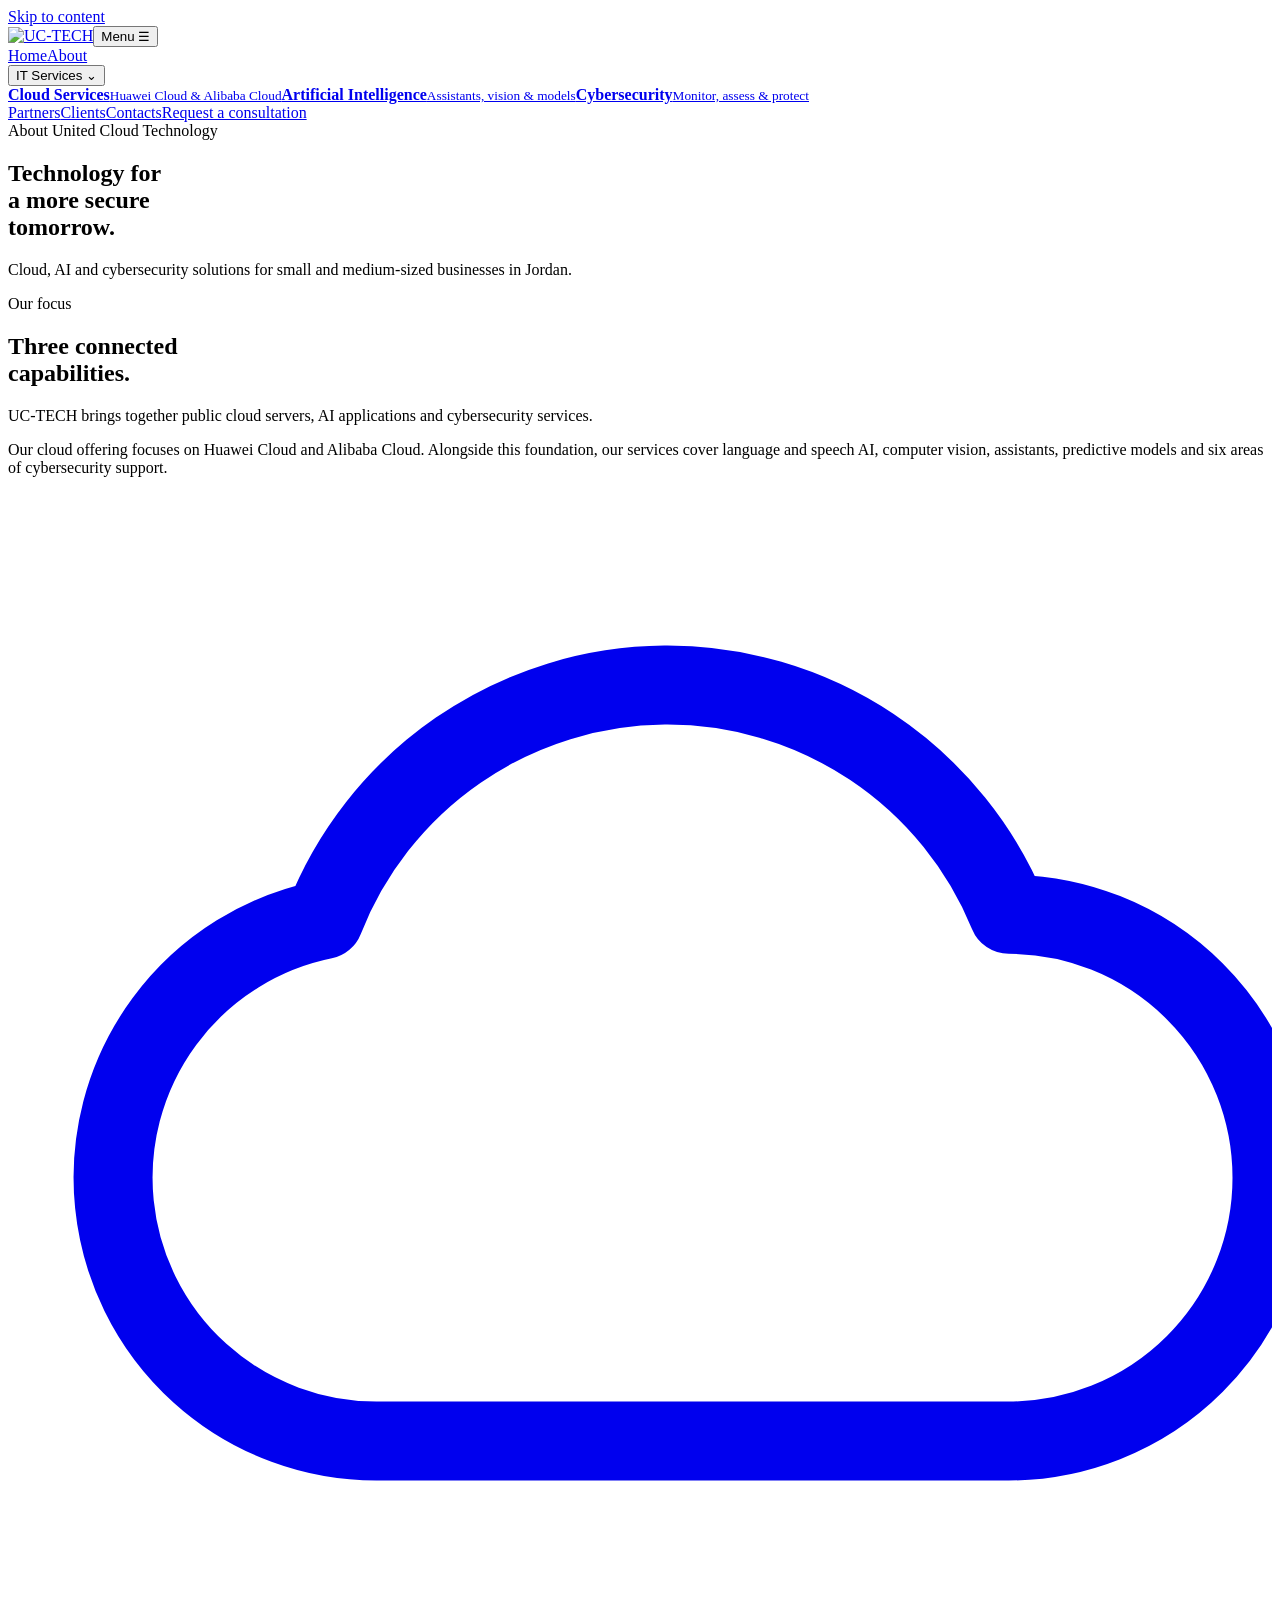
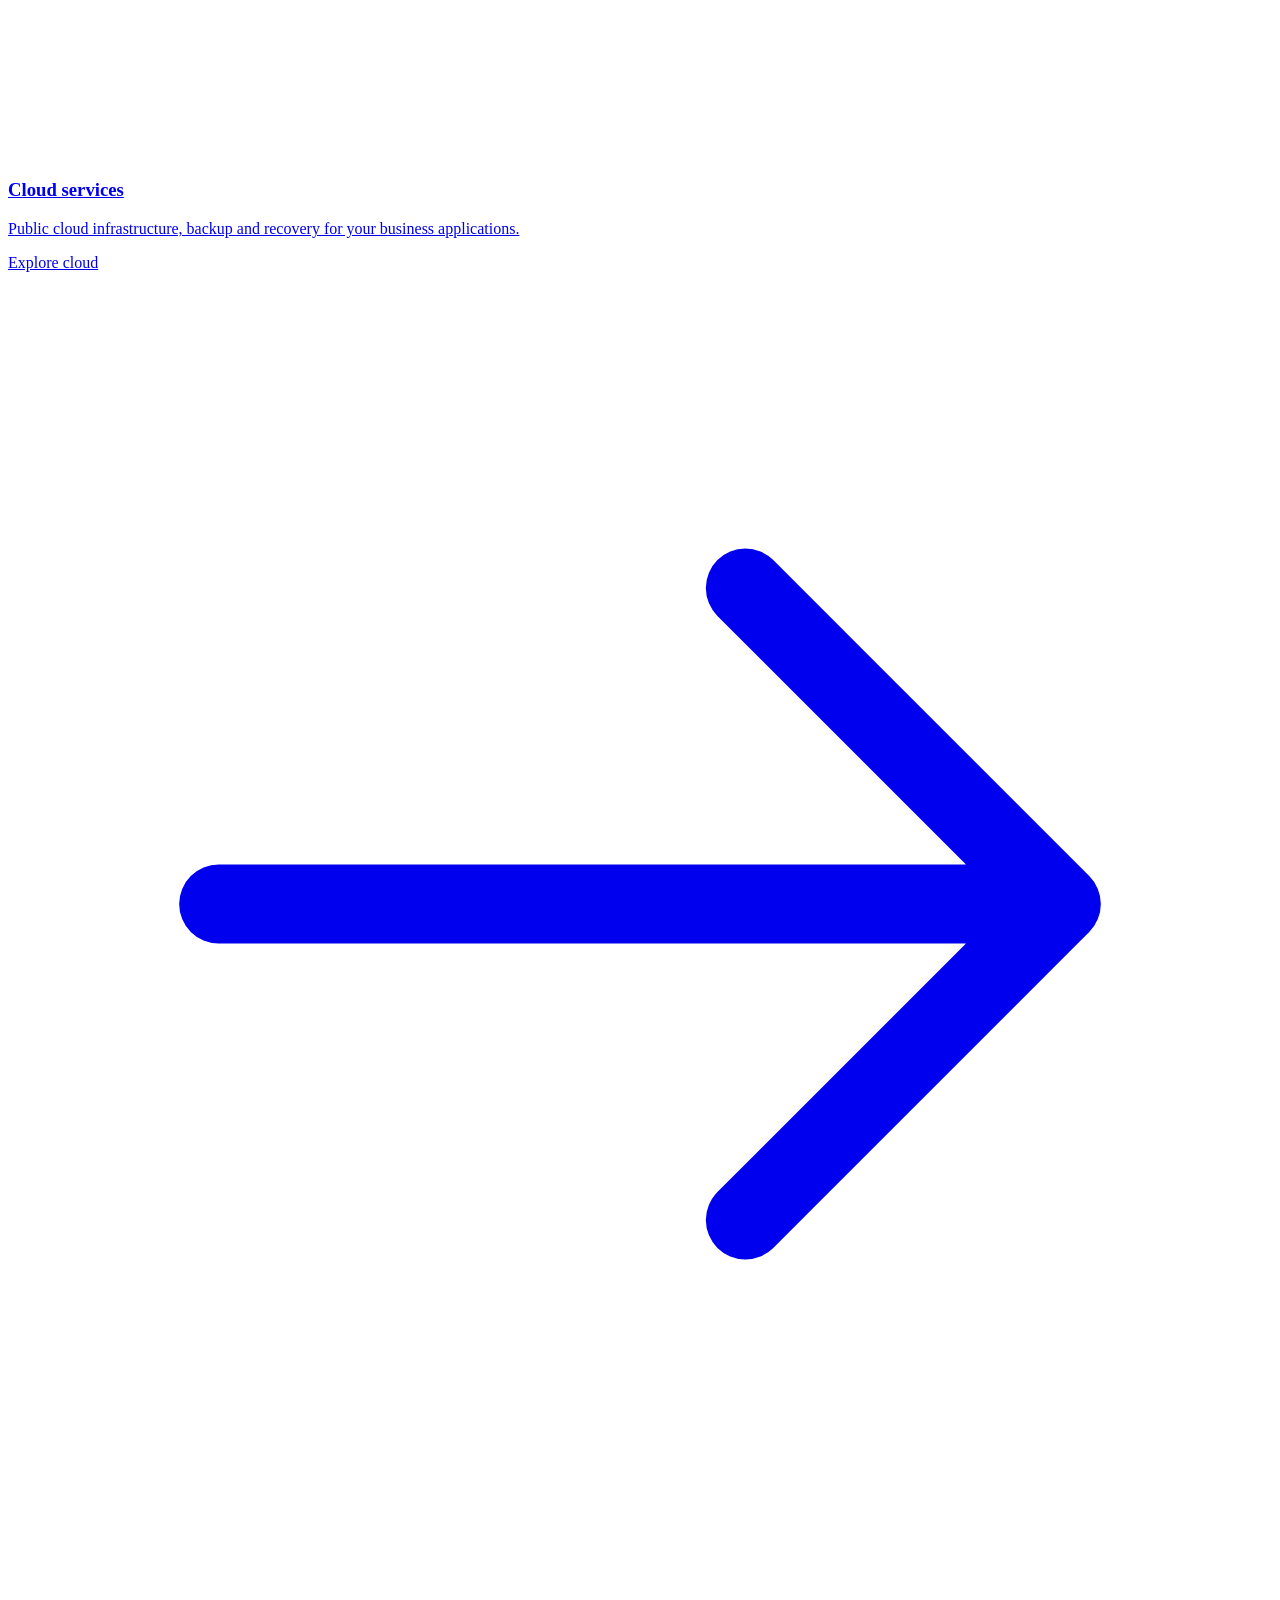
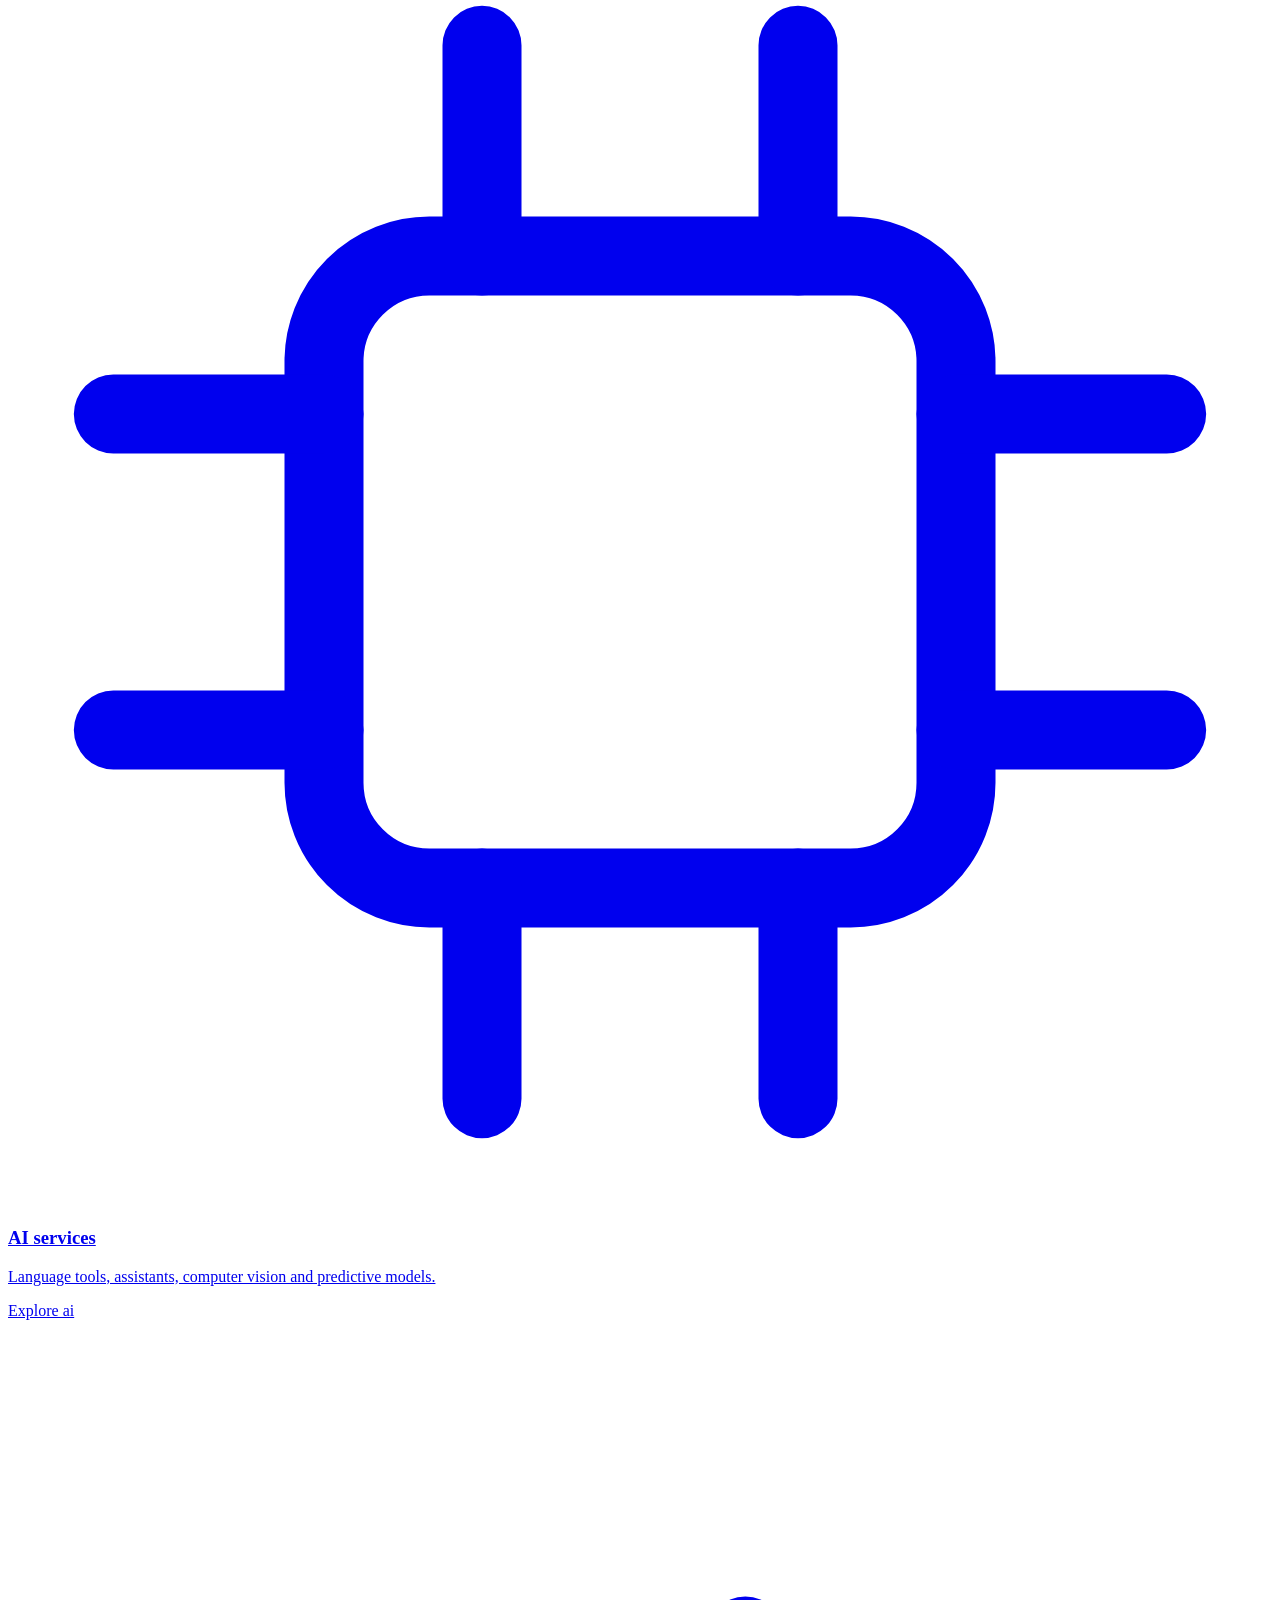
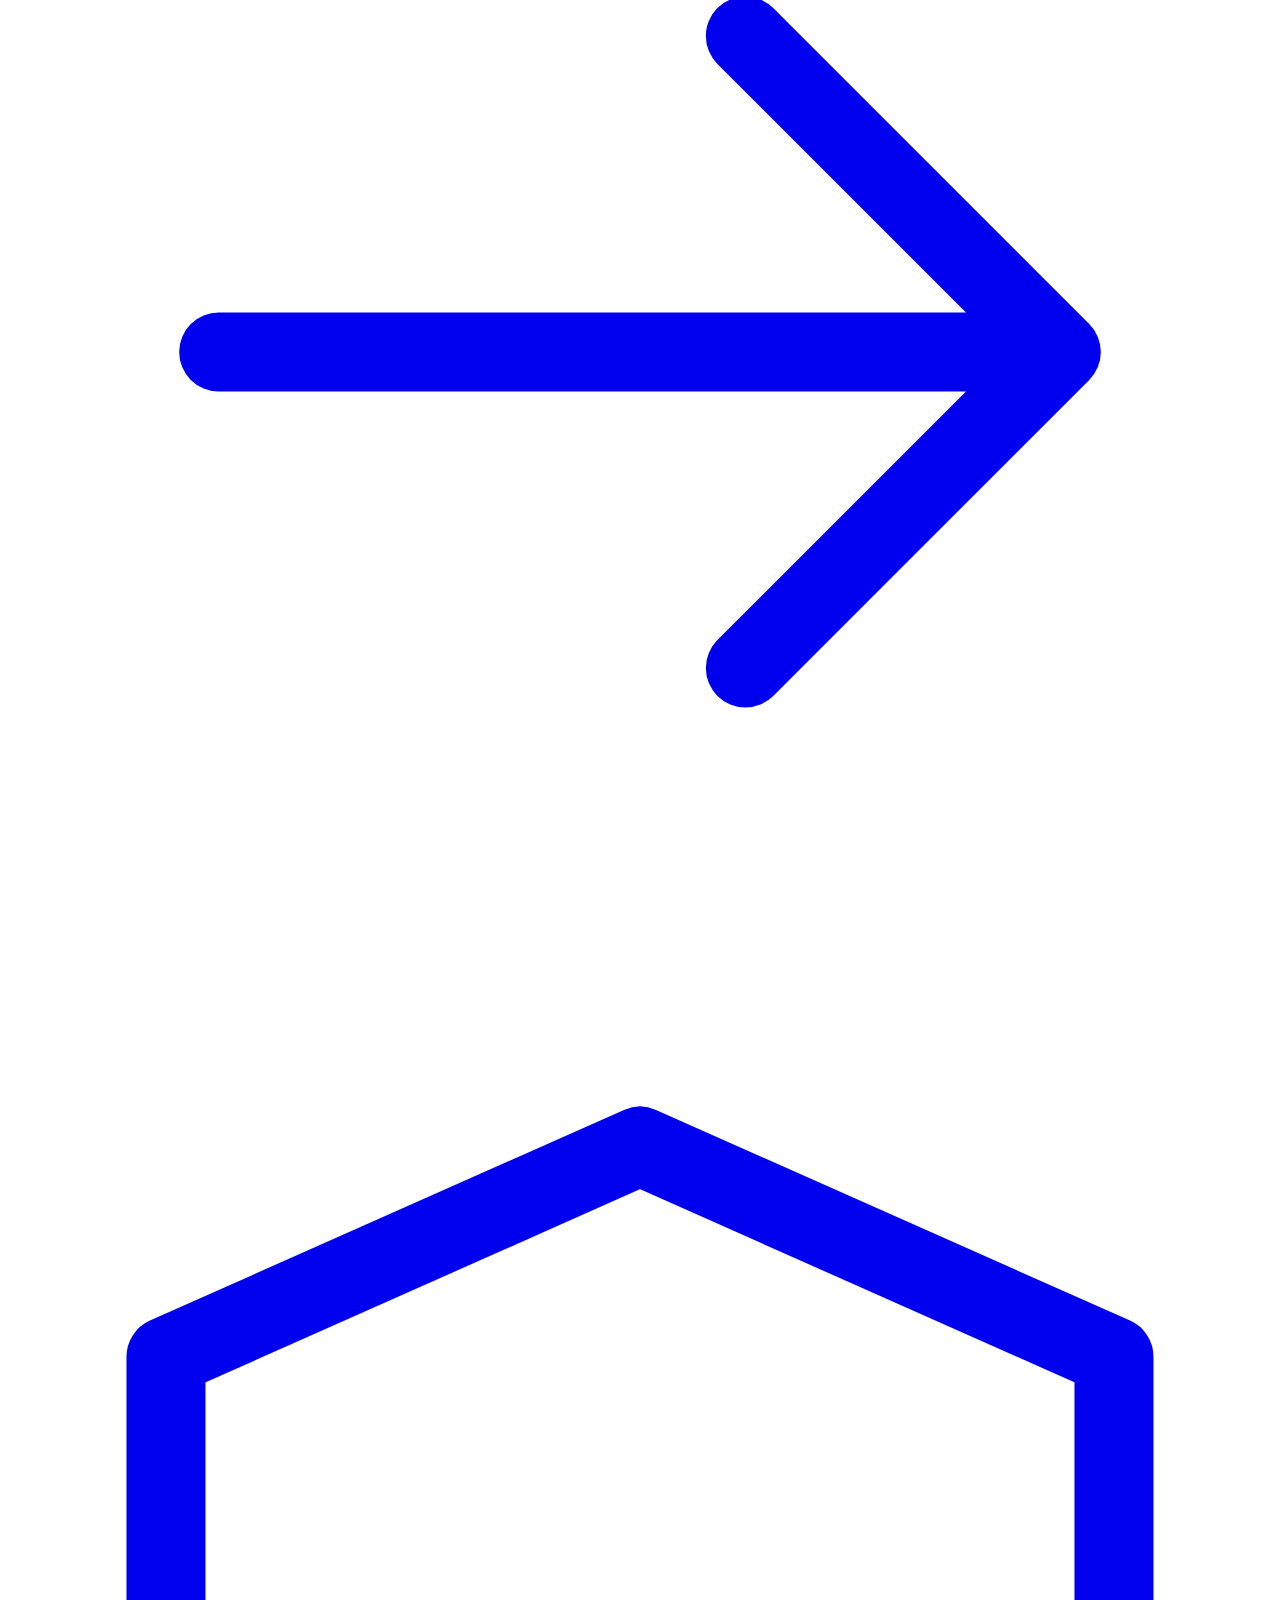
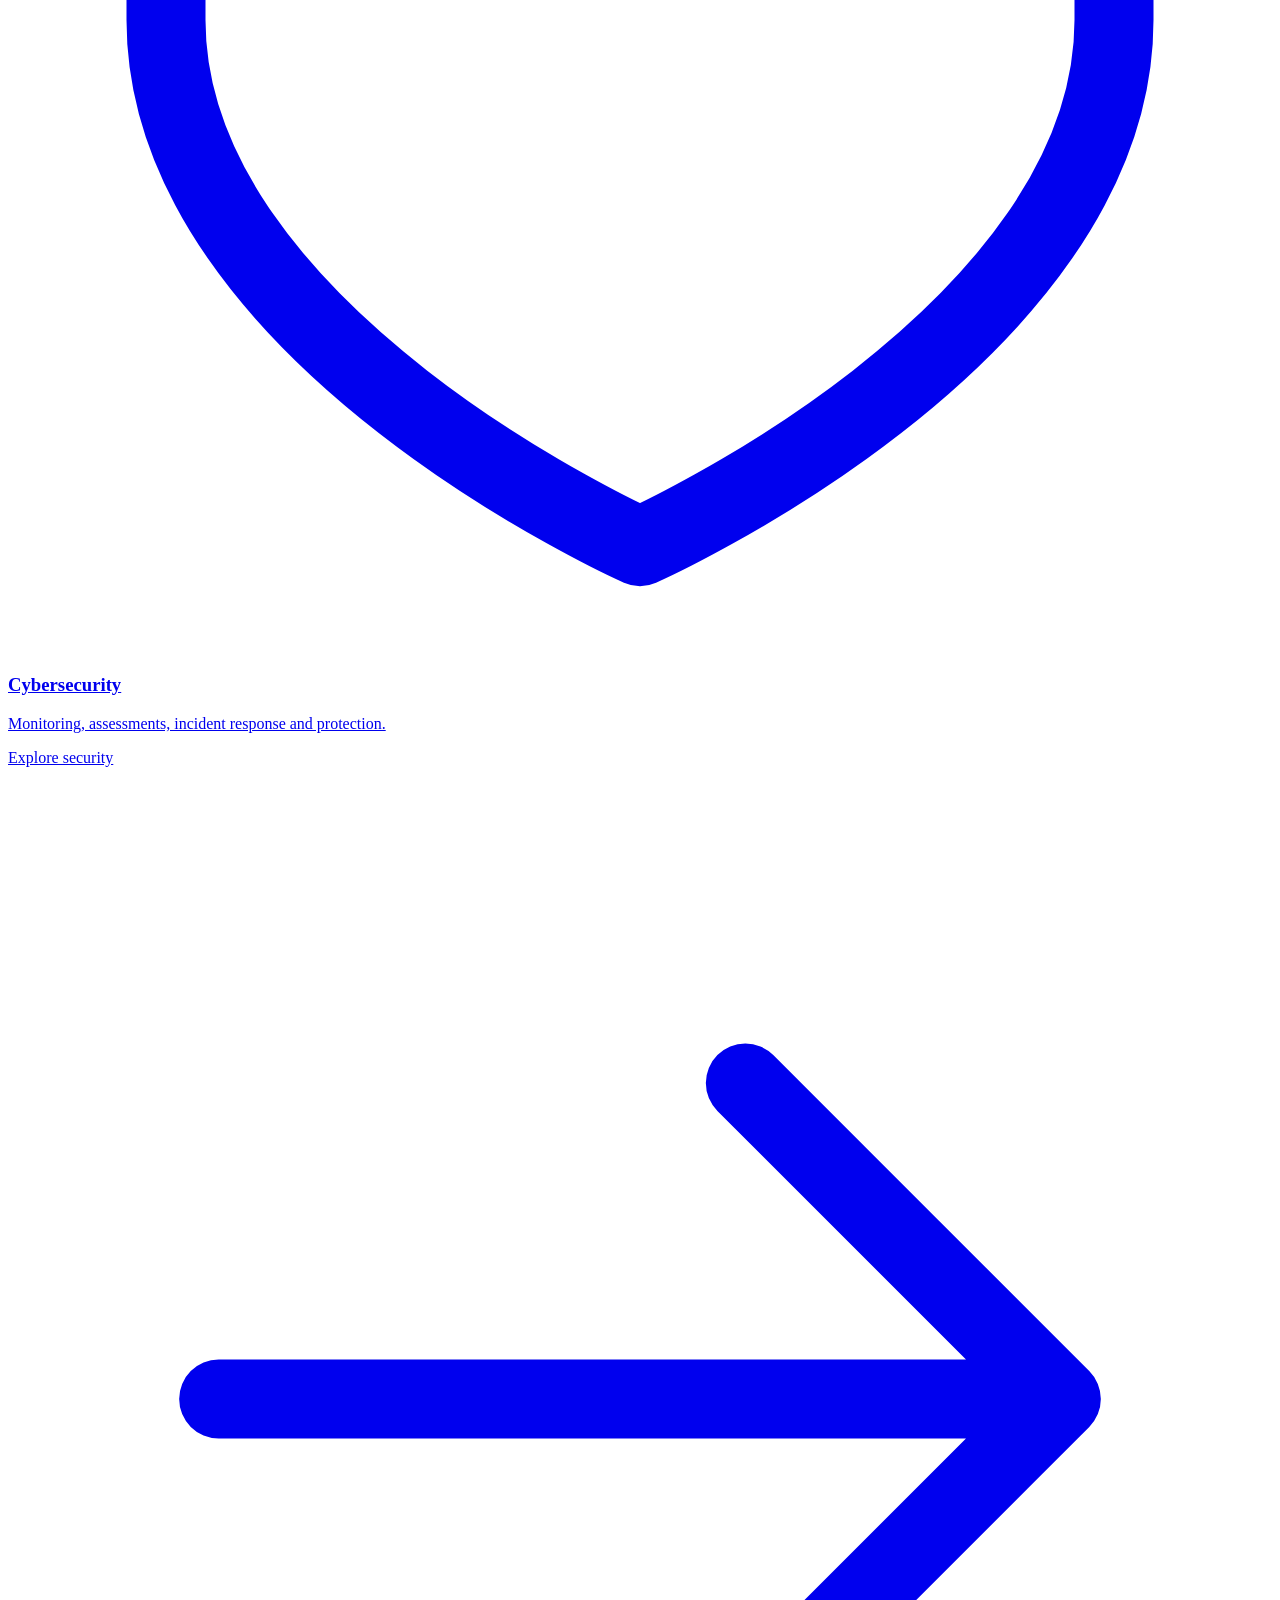
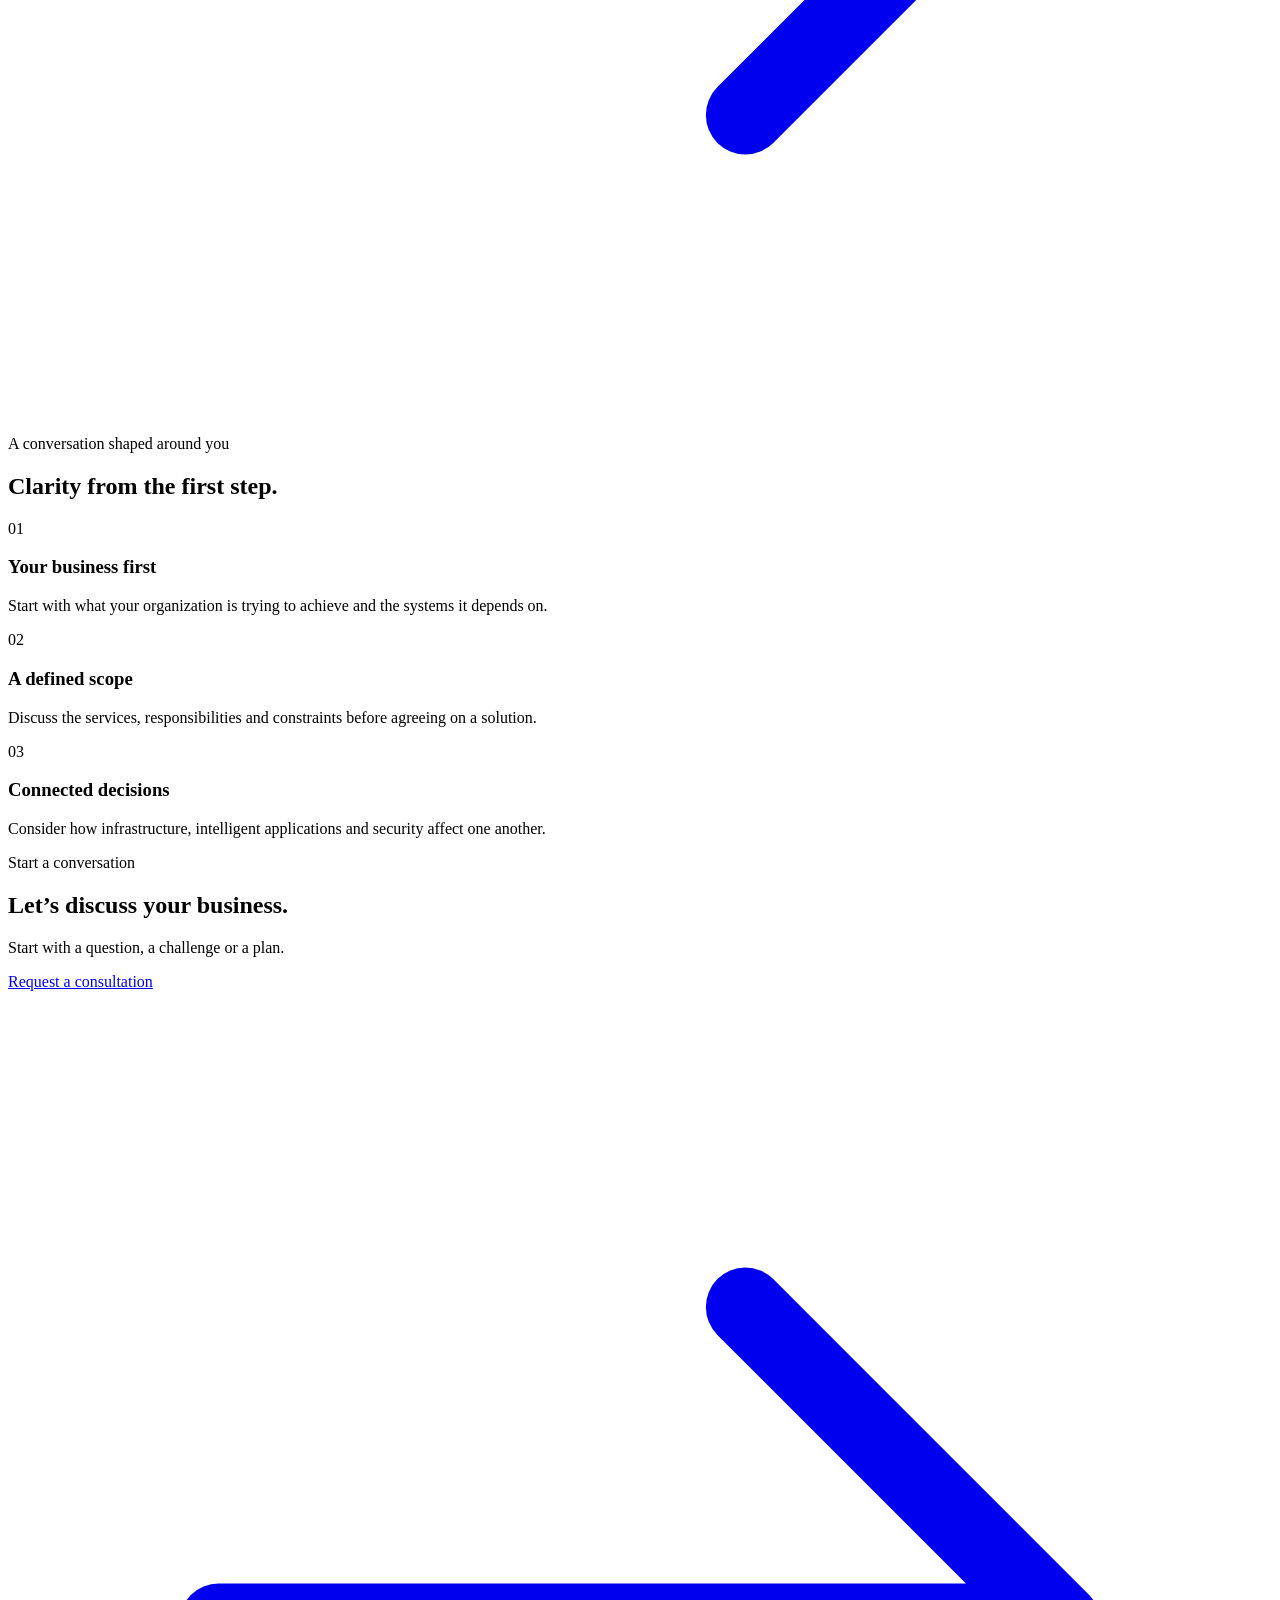
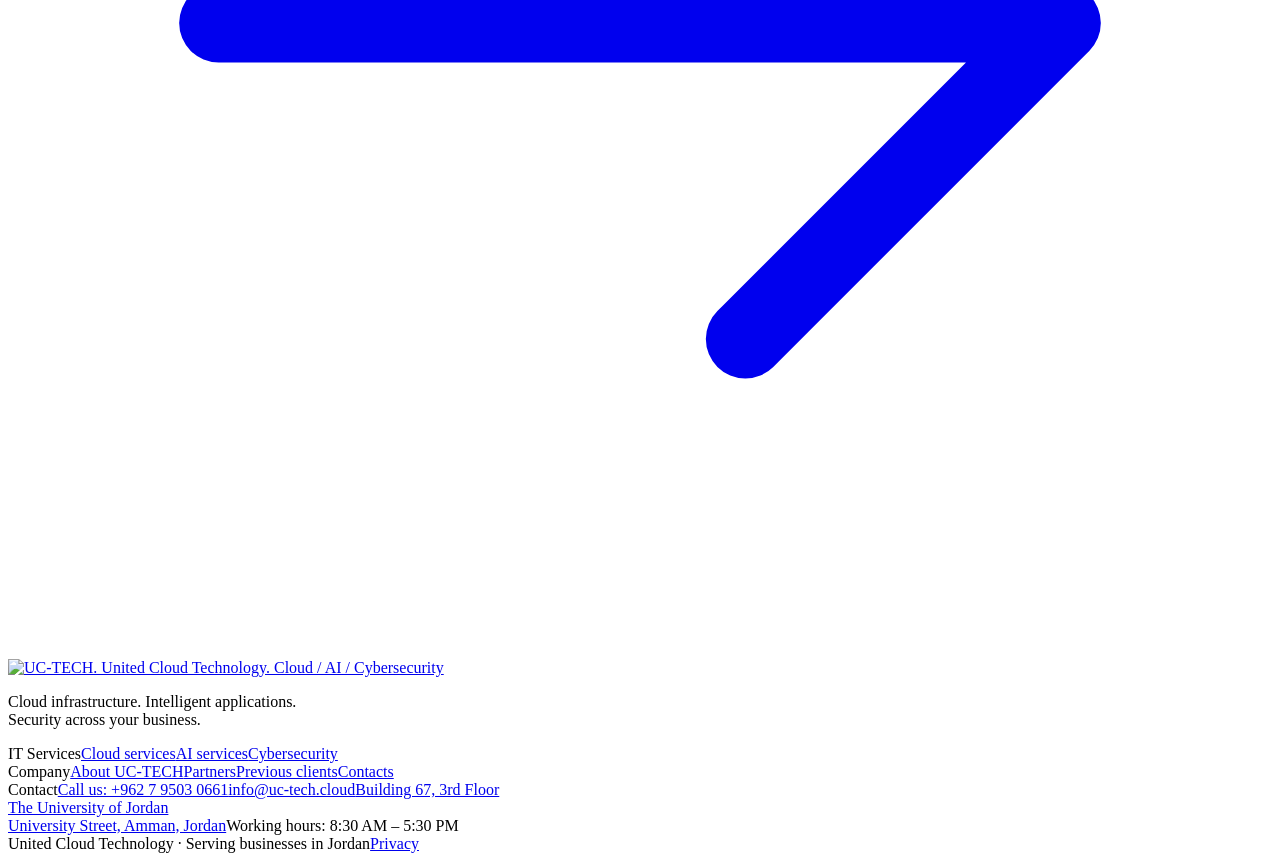
==== public/about/index.html @ 7288ee12 "Prepare UC-TECH website, enquiry dashboard and staging checks" ====
<!doctype html><html lang="en"><head><meta charset="utf-8"><meta name="viewport" content="width=device-width,initial-scale=1"><title>About United Cloud Technology | UC-TECH</title><meta name="description" content="United Cloud Technology — cloud, AI and cybersecurity solutions for businesses in Jordan."><link rel="icon" href="data:image/svg+xml,%3Csvg xmlns='http://www.w3.org/2000/svg' viewBox='0 0 32 32'%3E%3Crect width='32' height='32' rx='5' fill='%23202629'/%3E%3Cpath d='M7 8v12q0 5 5 5h5q5 0 5-5V8' fill='none' stroke='white' stroke-width='4'/%3E%3Cpath d='M23 12h6' stroke='%23FF6A00' stroke-width='3'/%3E%3C/svg%3E"><link rel="stylesheet" href="/assets/styles.css"><script src="/assets/app.js" defer></script></head><body><a class="skip" href="#main">Skip to content</a><header class="site-header"><div class="nav-wrap"><a href="/" class="brand" aria-label="UC-TECH home"><img src="/assets/logo-white.svg" alt="UC-TECH" width="210" height="27"></a><button class="menu-toggle" aria-expanded="false" aria-controls="primary-nav">Menu <span aria-hidden="true">☰</span></button><nav id="primary-nav" aria-label="Main navigation"><a  href="/">Home</a><a aria-current="page" href="/about/">About</a><div class="nav-dropdown"><button class="solutions-toggle" aria-expanded="false" aria-controls="solutions-menu">IT Services <span aria-hidden="true">⌄</span></button><div class="solutions-menu" id="solutions-menu"><a  href="/cloud/"><strong>Cloud Services</strong><small>Huawei Cloud &amp; Alibaba Cloud</small></a><a  href="/ai/"><strong>Artificial Intelligence</strong><small>Assistants, vision &amp; models</small></a><a  href="/cybersecurity/"><strong>Cybersecurity</strong><small>Monitor, assess &amp; protect</small></a></div></div><a href="/#partners">Partners</a><a  href="/clients/">Clients</a><a  href="/contact/">Contacts</a><a class="nav-consultation" href="/contact/">Request a consultation</a></nav></div></header><main id="main"><section class="hero about-hero light-field"><span class="eyebrow">About United Cloud Technology</span><h1>Technology for<br>a more secure<br>tomorrow<span>.</span></h1><p>Cloud, AI and cybersecurity solutions for small and medium-sized businesses in Jordan.</p></section><section class="section"><div class="split"><div><span class="eyebrow">Our focus</span><h2>Three connected<br>capabilities.</h2></div><div><p class="large-copy">UC-TECH brings together public cloud servers, AI applications and cybersecurity services.</p><p>Our cloud offering focuses on Huawei Cloud and Alibaba Cloud. Alongside this foundation, our services cover language and speech AI, computer vision, assistants, predictive models and six areas of cybersecurity support.</p></div></div><div class="service-grid"><a class="service-card" href="/cloud/"><div class="card-top"><svg class="icon" viewBox="0 0 24 24" fill="none" stroke="currentColor" stroke-width="1.5" stroke-linecap="round" stroke-linejoin="round" aria-hidden="true"><path d="M7 18a5 5 0 0 1-1-9.9A7 7 0 0 1 19 8a5 5 0 0 1 0 10Z"/></svg></div><h3>Cloud services</h3><p>Public cloud infrastructure, backup and recovery for your business applications.</p><span class="card-link">Explore cloud <svg class="icon" viewBox="0 0 24 24" fill="none" stroke="currentColor" stroke-width="1.5" stroke-linecap="round" stroke-linejoin="round" aria-hidden="true"><path d="M4 12h16m-6-6 6 6-6 6"/></svg></span></a><a class="service-card" href="/ai/"><div class="card-top"><svg class="icon" viewBox="0 0 24 24" fill="none" stroke="currentColor" stroke-width="1.5" stroke-linecap="round" stroke-linejoin="round" aria-hidden="true"><rect x="6" y="6" width="12" height="12" rx="2"/><path d="M9 2v4m6-4v4M9 18v4m6-4v4M2 9h4m-4 6h4m12-6h4m-4 6h4"/></svg></div><h3>AI services</h3><p>Language tools, assistants, computer vision and predictive models.</p><span class="card-link">Explore ai <svg class="icon" viewBox="0 0 24 24" fill="none" stroke="currentColor" stroke-width="1.5" stroke-linecap="round" stroke-linejoin="round" aria-hidden="true"><path d="M4 12h16m-6-6 6 6-6 6"/></svg></span></a><a class="service-card" href="/cybersecurity/"><div class="card-top"><svg class="icon" viewBox="0 0 24 24" fill="none" stroke="currentColor" stroke-width="1.5" stroke-linecap="round" stroke-linejoin="round" aria-hidden="true"><path d="M12 3 21 7v5c0 6-9 10-9 10S3 18 3 12V7Z"/></svg></div><h3>Cybersecurity</h3><p>Monitoring, assessments, incident response and protection.</p><span class="card-link">Explore security <svg class="icon" viewBox="0 0 24 24" fill="none" stroke="currentColor" stroke-width="1.5" stroke-linecap="round" stroke-linejoin="round" aria-hidden="true"><path d="M4 12h16m-6-6 6 6-6 6"/></svg></span></a></div></section><section class="section muted"><span class="eyebrow">A conversation shaped around you</span><h2>Clarity from the first step.</h2><div class="feature-grid"><article class="feature"><span class="eyebrow">01</span><h3>Your business first</h3><p>Start with what your organization is trying to achieve and the systems it depends on.</p></article><article class="feature"><span class="eyebrow">02</span><h3>A defined scope</h3><p>Discuss the services, responsibilities and constraints before agreeing on a solution.</p></article><article class="feature"><span class="eyebrow">03</span><h3>Connected decisions</h3><p>Consider how infrastructure, intelligent applications and security affect one another.</p></article></div></section><section class="cta-panel"><div><span class="eyebrow">Start a conversation</span><h2>Let’s discuss your business.</h2><p>Start with a question, a challenge or a plan.</p></div><a class="button" href="/contact/">Request a consultation<svg class="icon" viewBox="0 0 24 24" fill="none" stroke="currentColor" stroke-width="1.5" stroke-linecap="round" stroke-linejoin="round" aria-hidden="true"><path d="M4 12h16m-6-6 6 6-6 6"/></svg></a></section></main><footer><div class="footer-top"><div><a class="footer-brand" href="/"><img src="/assets/lockup-white.svg" alt="UC-TECH. United Cloud Technology. Cloud / AI / Cybersecurity" width="285" height="66"></a><p>Cloud infrastructure. Intelligent applications.<br>Security across your business.</p></div><div><span class="eyebrow">IT Services</span><a href="/cloud/">Cloud services</a><a href="/ai/">AI services</a><a href="/cybersecurity/">Cybersecurity</a></div><div><span class="eyebrow">Company</span><a href="/about/">About UC-TECH</a><a href="/#partners">Partners</a><a href="/clients/">Previous clients</a><a href="/contact/">Contacts</a></div><div class="footer-contact"><span class="eyebrow">Contact</span><a href="tel:+962795030661">Call us: +962 7 9503 0661</a><a href="mailto:info@uc-tech.cloud">info@uc-tech.cloud</a><a href="https://www.google.com/maps/search/?api=1&amp;query=Building+67%2C+The+University+of+Jordan%2C+University+Street%2C+Amman%2C+Jordan" target="_blank" rel="noopener">Building 67, 3rd Floor<br>The University of Jordan<br>University Street, Amman, Jordan</a><span>Working hours: 8:30 AM – 5:30 PM</span></div></div><div class="footer-bottom"><span>United Cloud Technology · Serving businesses in Jordan</span><span><a href="/privacy/">Privacy</a></span></div></footer></body></html>
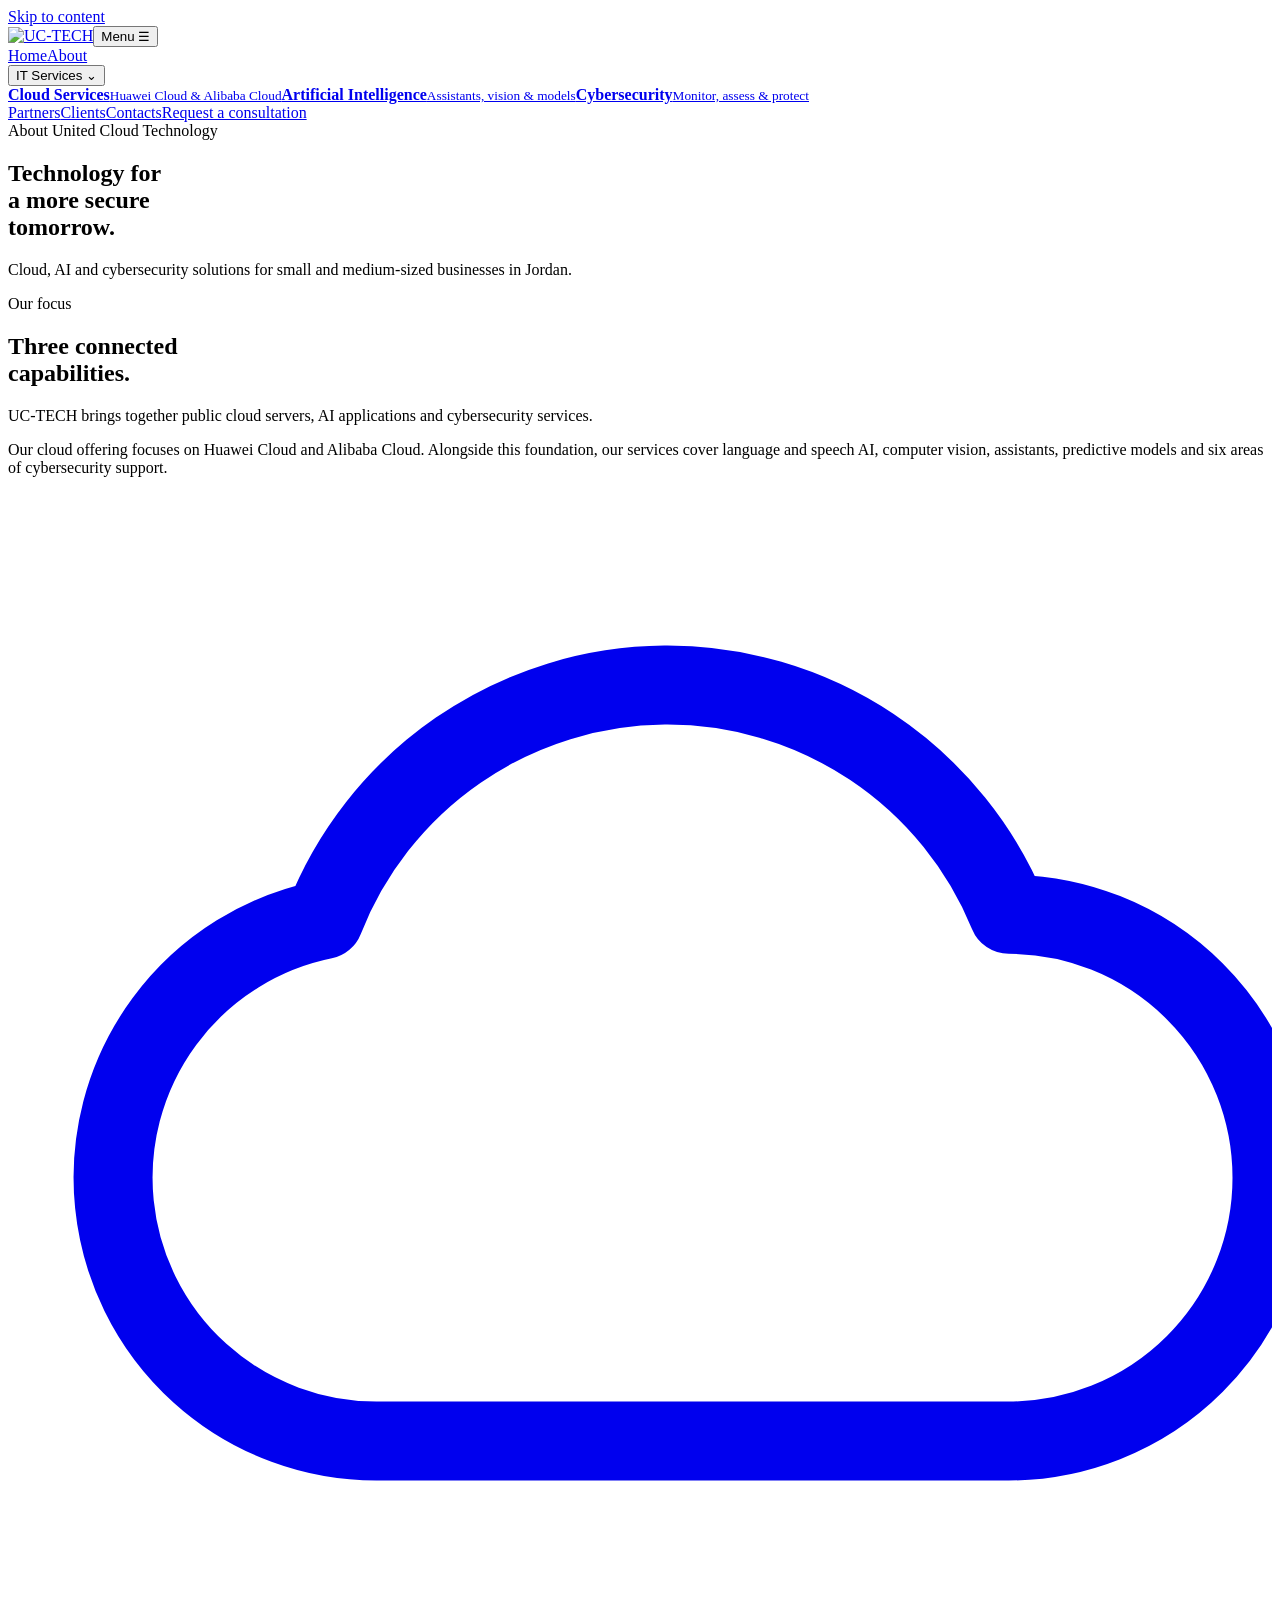
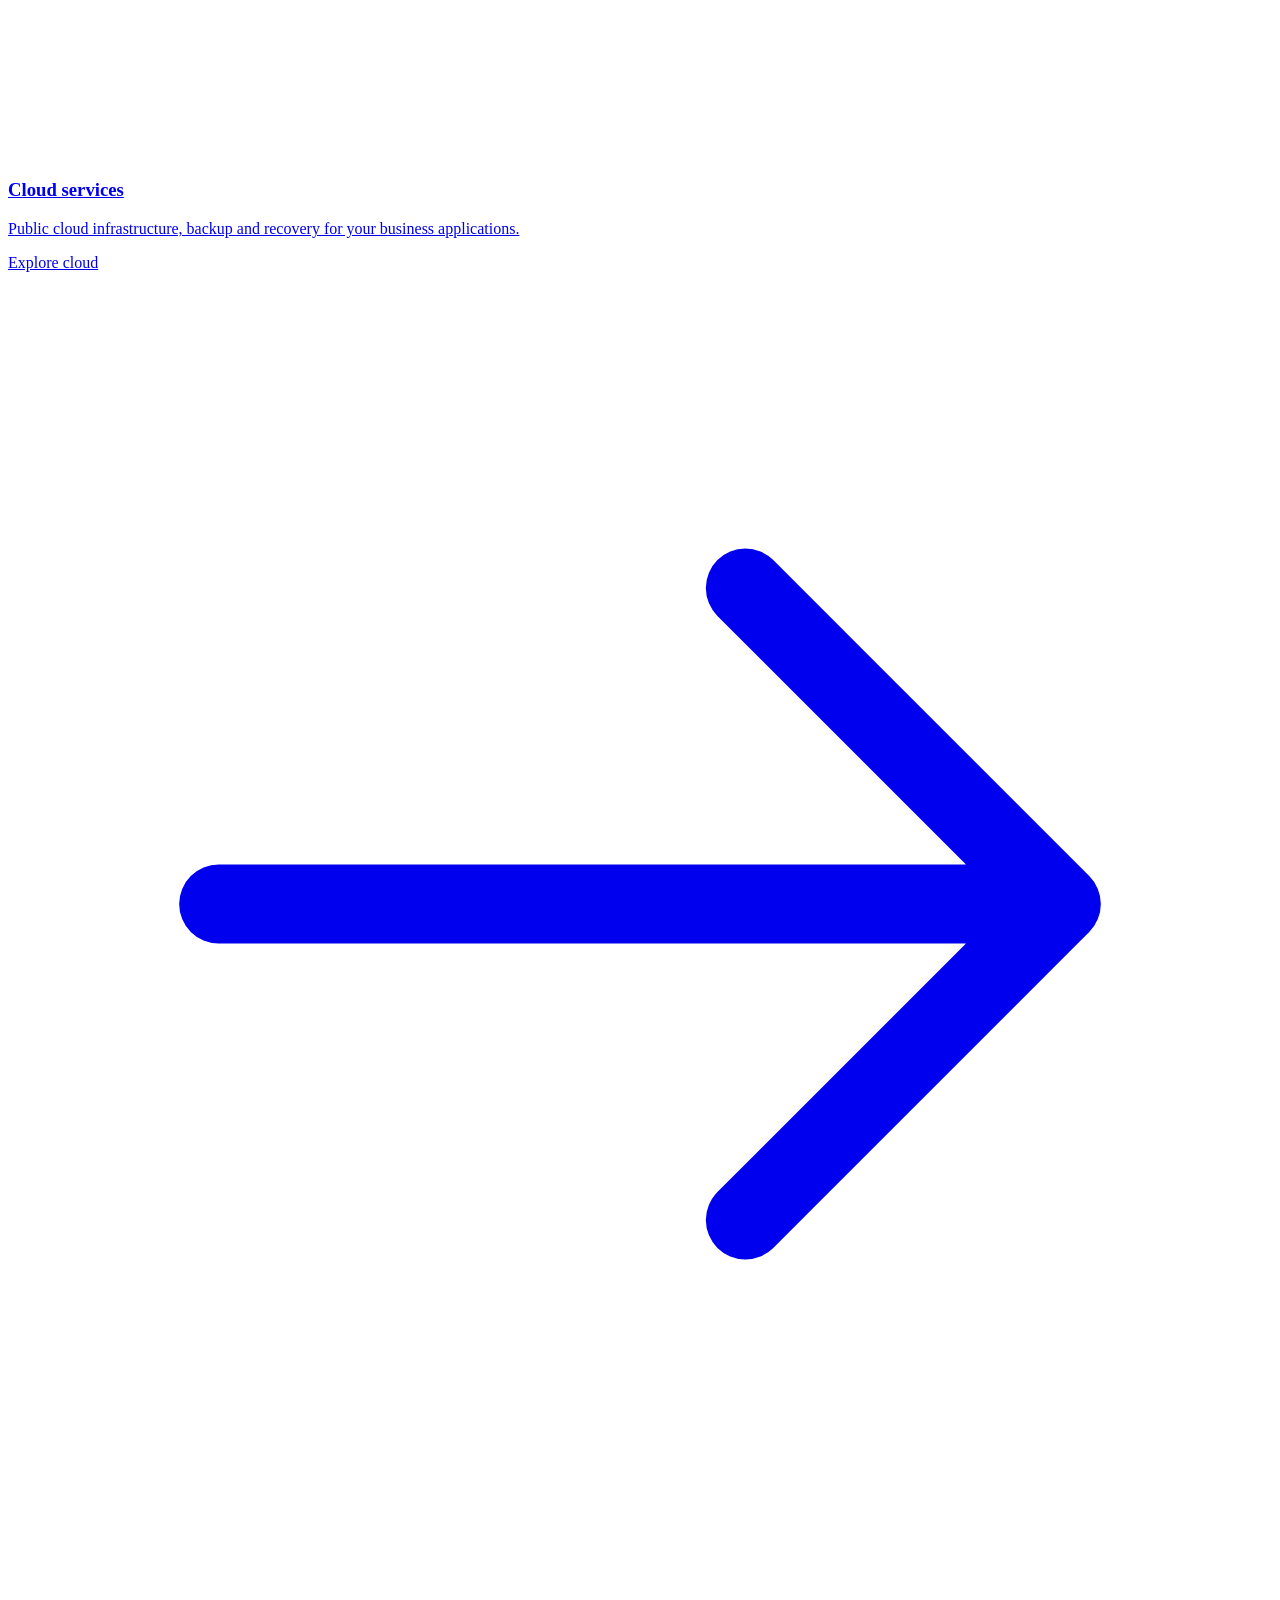
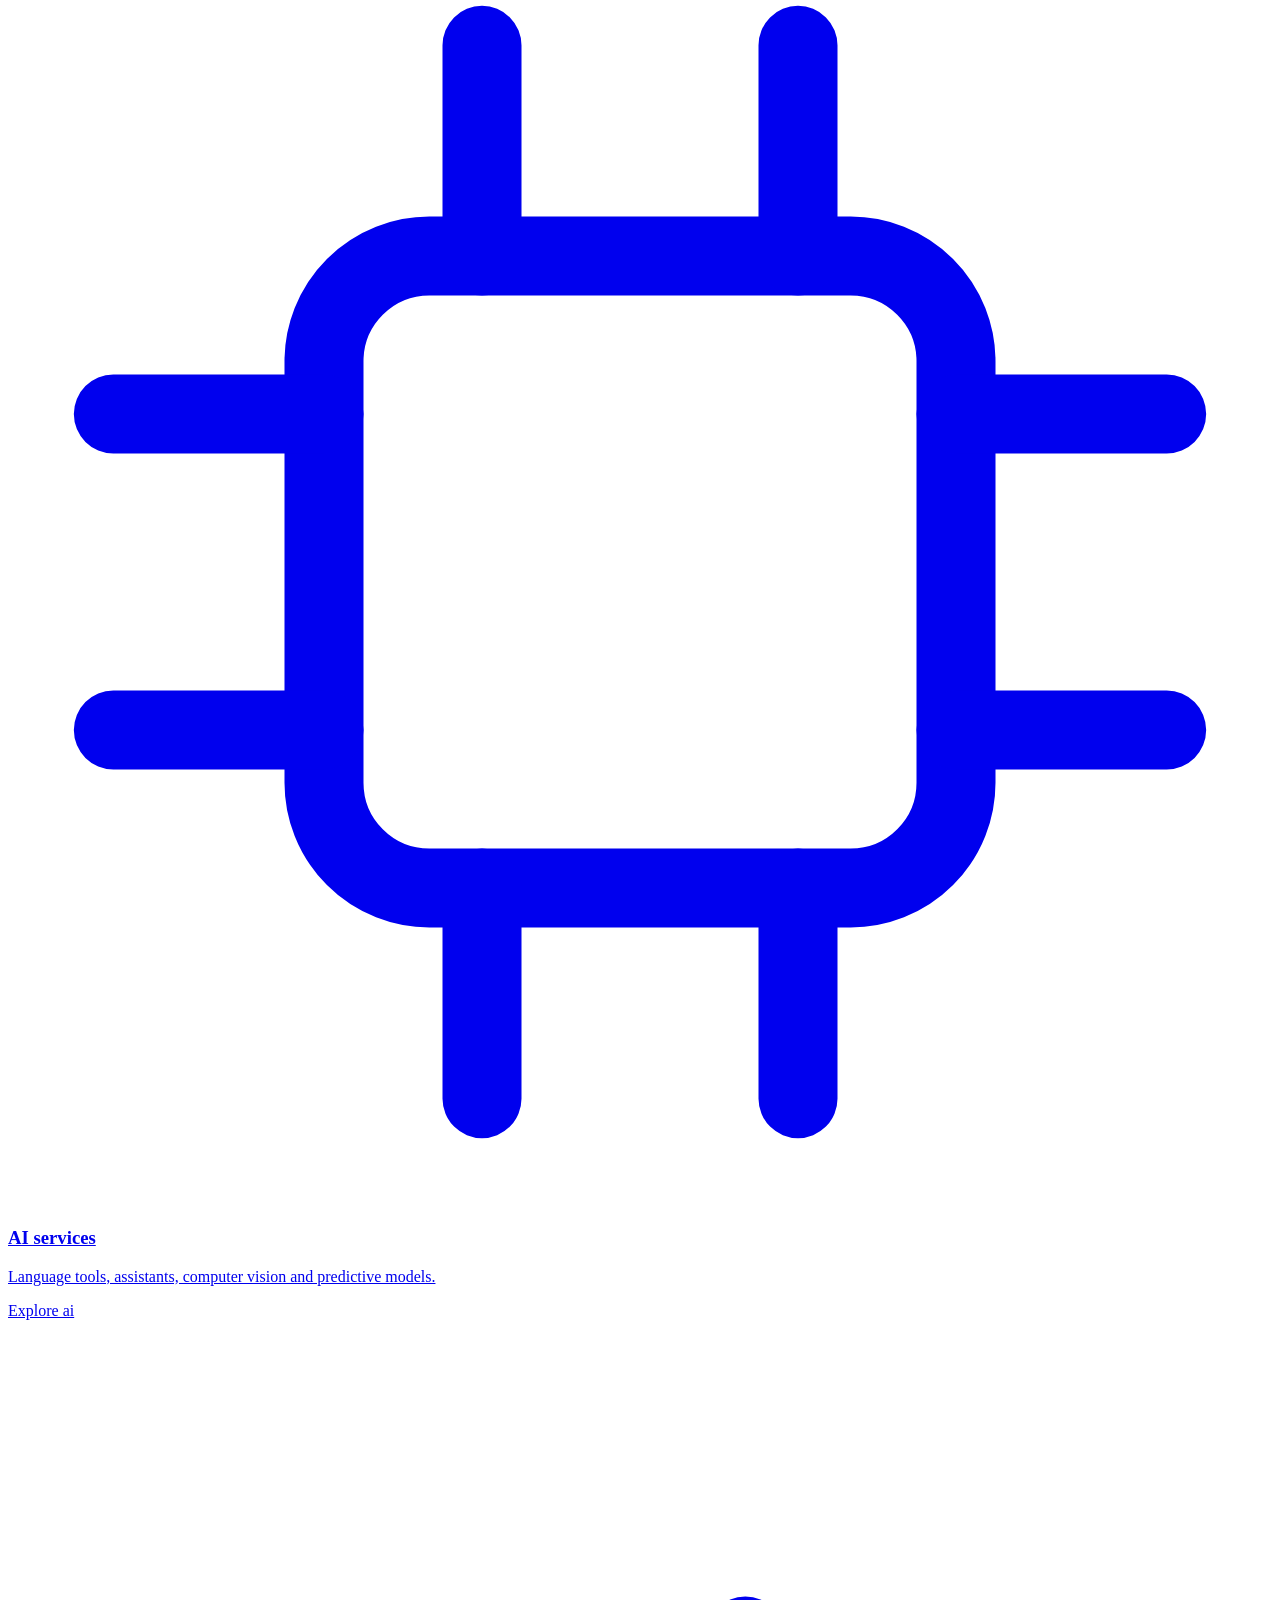
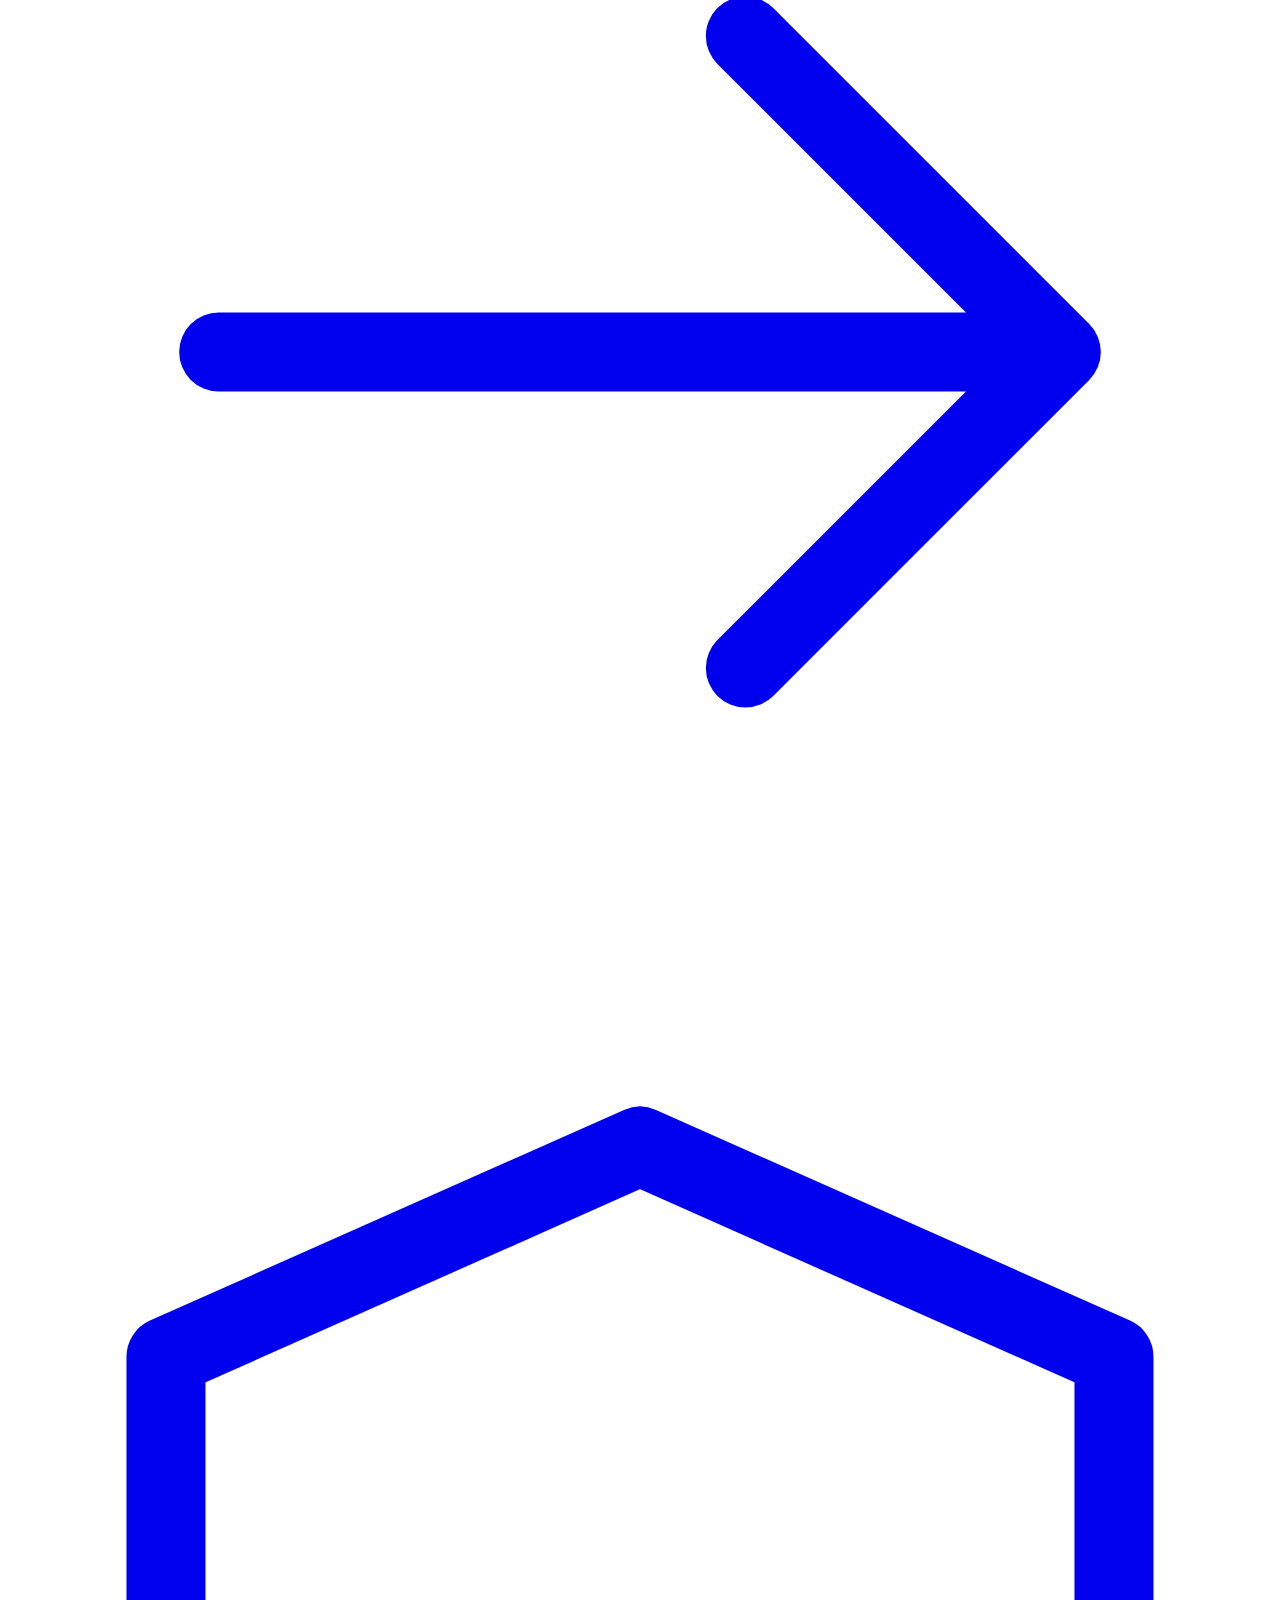
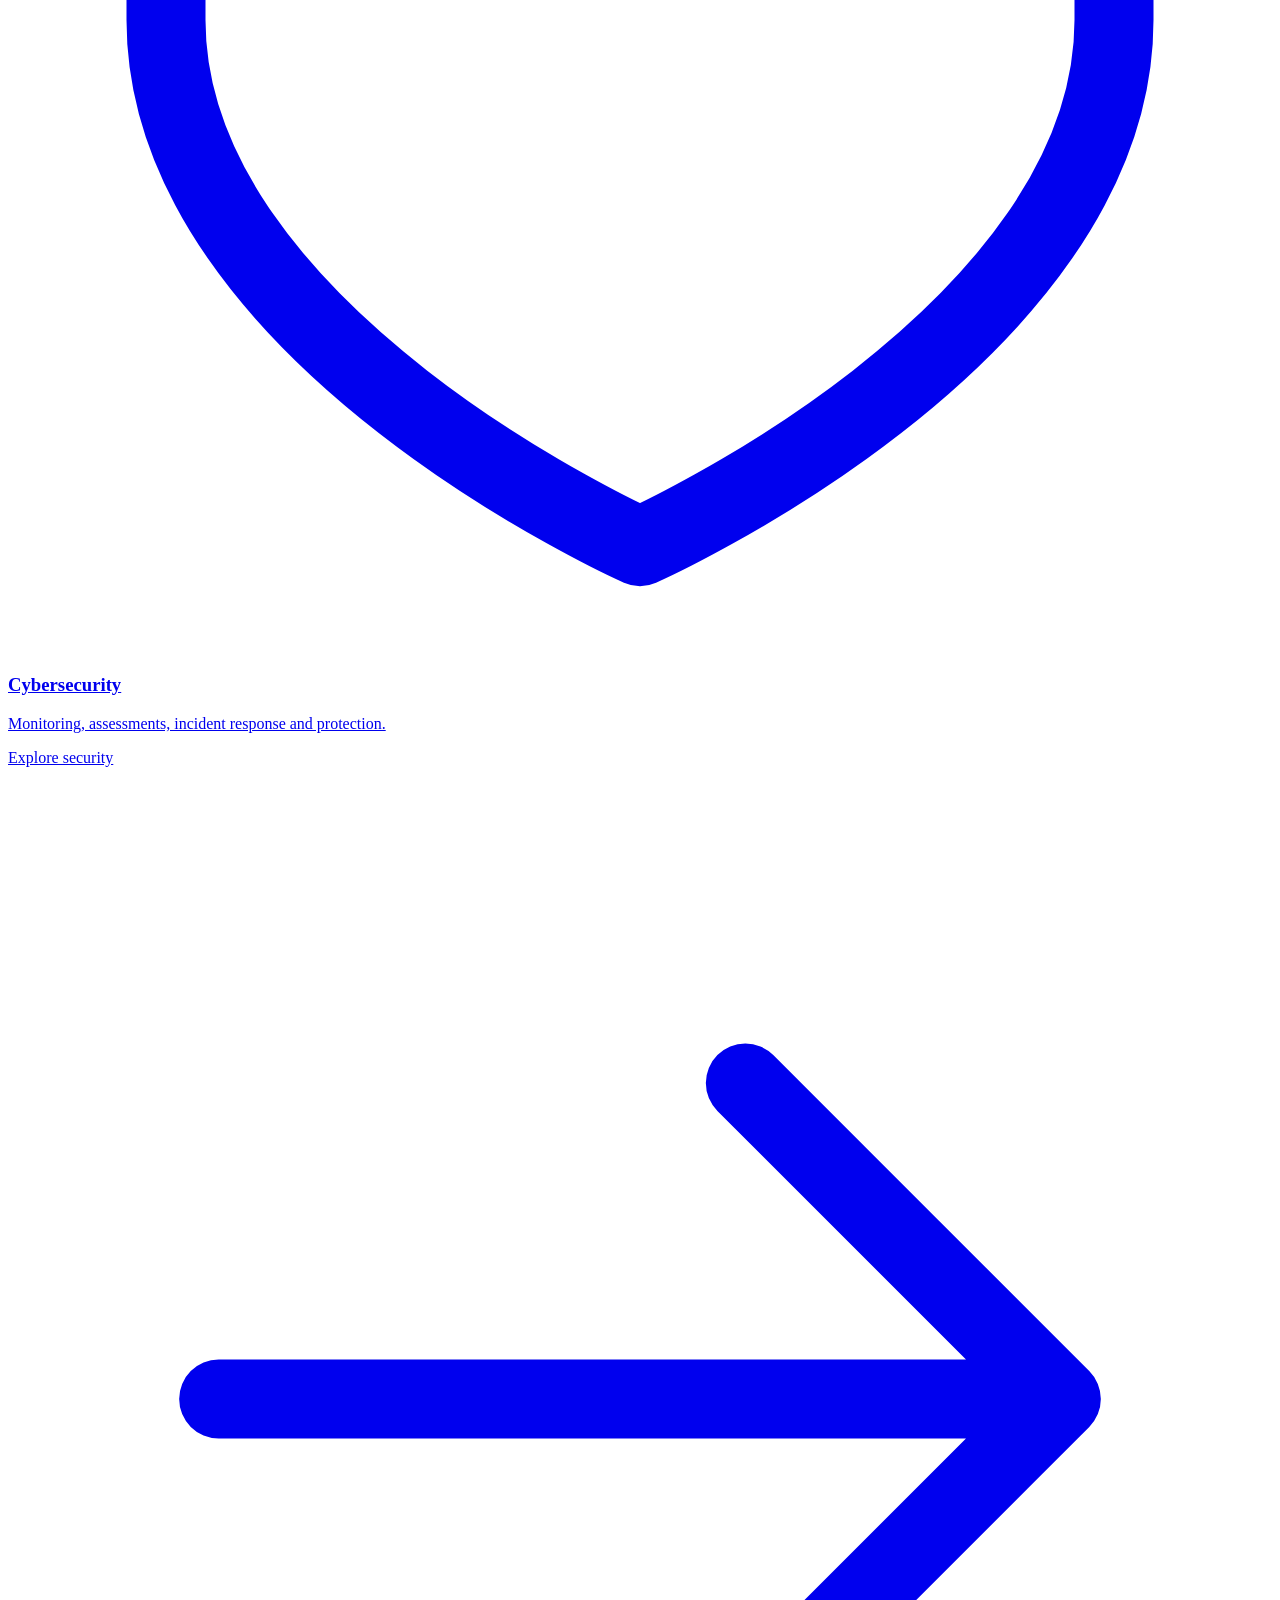
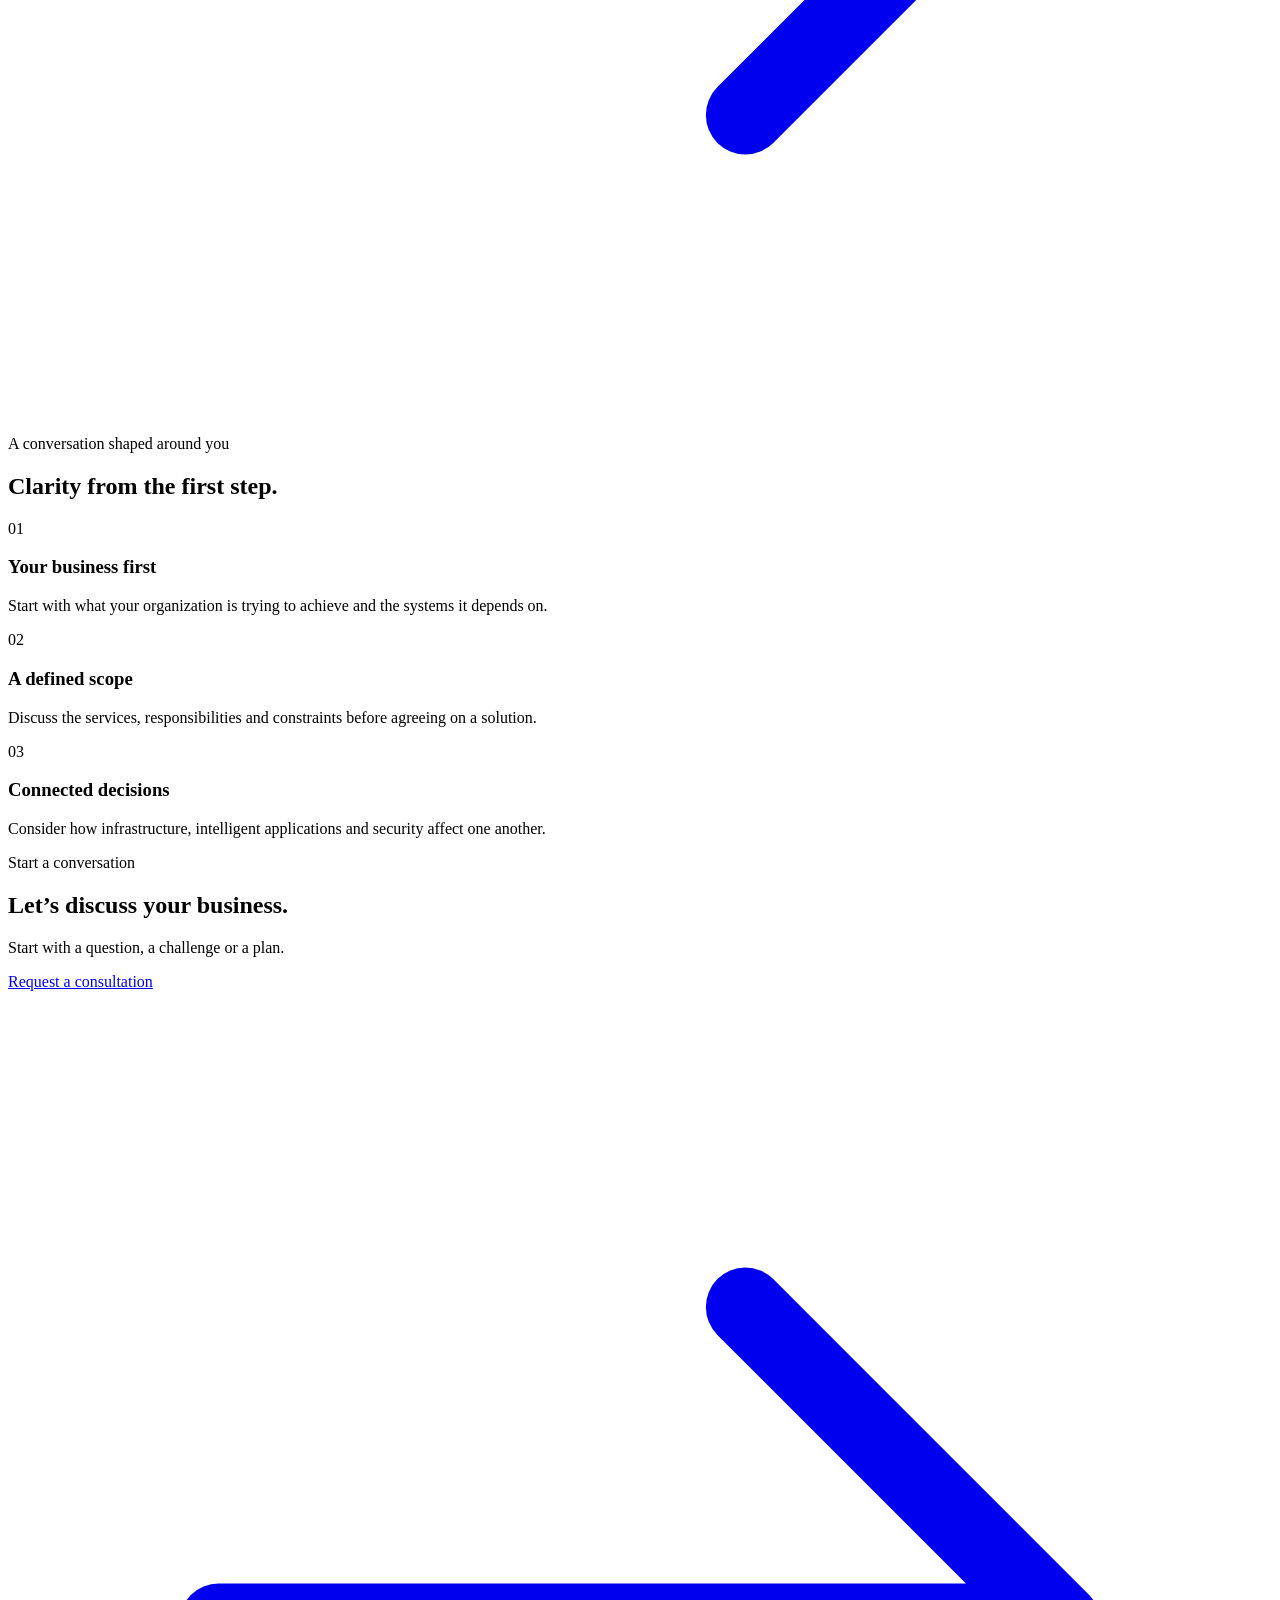
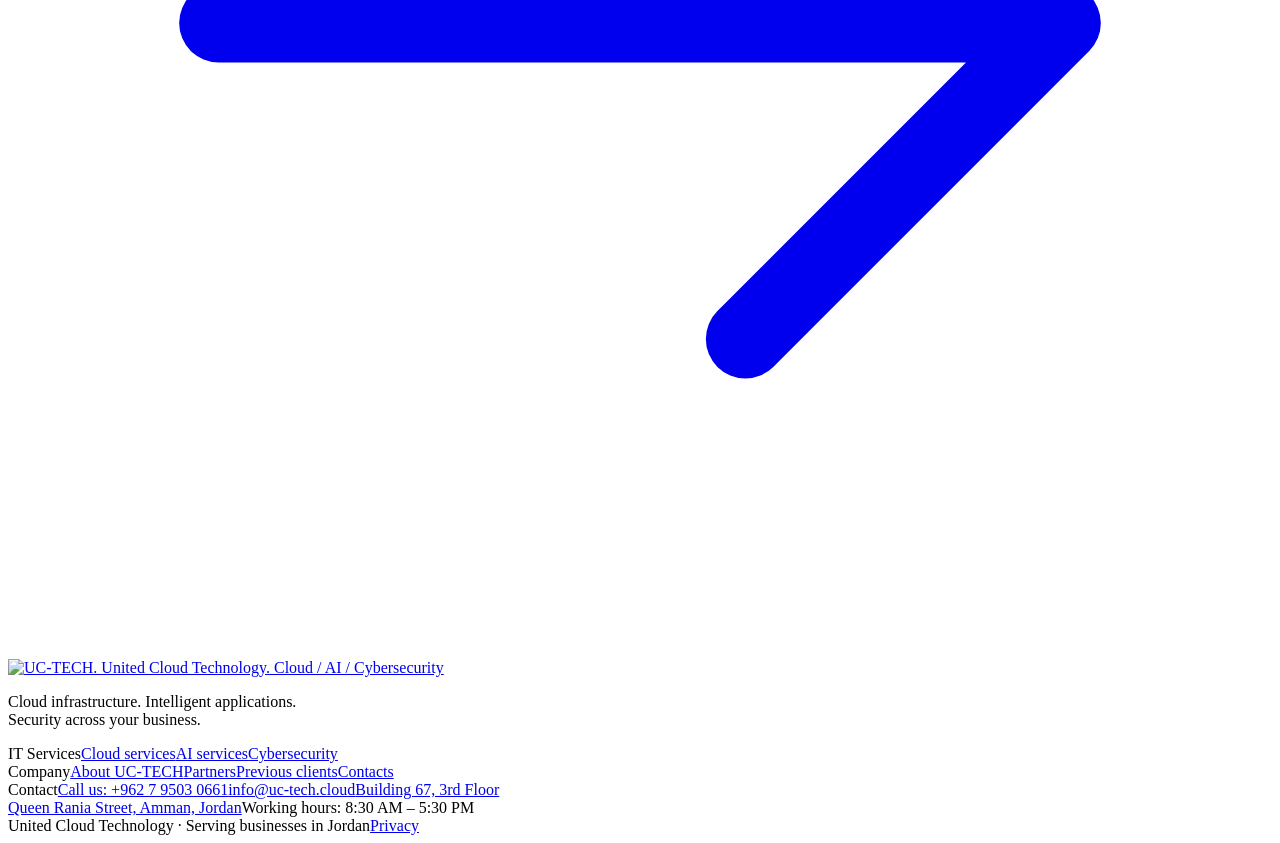
==== commit e641b586: "Correct head office address and map links across public pages" ====
--- a/public/about/index.html
+++ b/public/about/index.html
@@ -1 +1 @@
-<!doctype html><html lang="en"><head><meta charset="utf-8"><meta name="viewport" content="width=device-width,initial-scale=1"><title>About United Cloud Technology | UC-TECH</title><meta name="description" content="United Cloud Technology — cloud, AI and cybersecurity solutions for businesses in Jordan."><link rel="icon" href="data:image/svg+xml,%3Csvg xmlns='http://www.w3.org/2000/svg' viewBox='0 0 32 32'%3E%3Crect width='32' height='32' rx='5' fill='%23202629'/%3E%3Cpath d='M7 8v12q0 5 5 5h5q5 0 5-5V8' fill='none' stroke='white' stroke-width='4'/%3E%3Cpath d='M23 12h6' stroke='%23FF6A00' stroke-width='3'/%3E%3C/svg%3E"><link rel="stylesheet" href="/assets/styles.css"><script src="/assets/app.js" defer></script></head><body><a class="skip" href="#main">Skip to content</a><header class="site-header"><div class="nav-wrap"><a href="/" class="brand" aria-label="UC-TECH home"><img src="/assets/logo-white.svg" alt="UC-TECH" width="210" height="27"></a><button class="menu-toggle" aria-expanded="false" aria-controls="primary-nav">Menu <span aria-hidden="true">☰</span></button><nav id="primary-nav" aria-label="Main navigation"><a  href="/">Home</a><a aria-current="page" href="/about/">About</a><div class="nav-dropdown"><button class="solutions-toggle" aria-expanded="false" aria-controls="solutions-menu">IT Services <span aria-hidden="true">⌄</span></button><div class="solutions-menu" id="solutions-menu"><a  href="/cloud/"><strong>Cloud Services</strong><small>Huawei Cloud &amp; Alibaba Cloud</small></a><a  href="/ai/"><strong>Artificial Intelligence</strong><small>Assistants, vision &amp; models</small></a><a  href="/cybersecurity/"><strong>Cybersecurity</strong><small>Monitor, assess &amp; protect</small></a></div></div><a href="/#partners">Partners</a><a  href="/clients/">Clients</a><a  href="/contact/">Contacts</a><a class="nav-consultation" href="/contact/">Request a consultation</a></nav></div></header><main id="main"><section class="hero about-hero light-field"><span class="eyebrow">About United Cloud Technology</span><h1>Technology for<br>a more secure<br>tomorrow<span>.</span></h1><p>Cloud, AI and cybersecurity solutions for small and medium-sized businesses in Jordan.</p></section><section class="section"><div class="split"><div><span class="eyebrow">Our focus</span><h2>Three connected<br>capabilities.</h2></div><div><p class="large-copy">UC-TECH brings together public cloud servers, AI applications and cybersecurity services.</p><p>Our cloud offering focuses on Huawei Cloud and Alibaba Cloud. Alongside this foundation, our services cover language and speech AI, computer vision, assistants, predictive models and six areas of cybersecurity support.</p></div></div><div class="service-grid"><a class="service-card" href="/cloud/"><div class="card-top"><svg class="icon" viewBox="0 0 24 24" fill="none" stroke="currentColor" stroke-width="1.5" stroke-linecap="round" stroke-linejoin="round" aria-hidden="true"><path d="M7 18a5 5 0 0 1-1-9.9A7 7 0 0 1 19 8a5 5 0 0 1 0 10Z"/></svg></div><h3>Cloud services</h3><p>Public cloud infrastructure, backup and recovery for your business applications.</p><span class="card-link">Explore cloud <svg class="icon" viewBox="0 0 24 24" fill="none" stroke="currentColor" stroke-width="1.5" stroke-linecap="round" stroke-linejoin="round" aria-hidden="true"><path d="M4 12h16m-6-6 6 6-6 6"/></svg></span></a><a class="service-card" href="/ai/"><div class="card-top"><svg class="icon" viewBox="0 0 24 24" fill="none" stroke="currentColor" stroke-width="1.5" stroke-linecap="round" stroke-linejoin="round" aria-hidden="true"><rect x="6" y="6" width="12" height="12" rx="2"/><path d="M9 2v4m6-4v4M9 18v4m6-4v4M2 9h4m-4 6h4m12-6h4m-4 6h4"/></svg></div><h3>AI services</h3><p>Language tools, assistants, computer vision and predictive models.</p><span class="card-link">Explore ai <svg class="icon" viewBox="0 0 24 24" fill="none" stroke="currentColor" stroke-width="1.5" stroke-linecap="round" stroke-linejoin="round" aria-hidden="true"><path d="M4 12h16m-6-6 6 6-6 6"/></svg></span></a><a class="service-card" href="/cybersecurity/"><div class="card-top"><svg class="icon" viewBox="0 0 24 24" fill="none" stroke="currentColor" stroke-width="1.5" stroke-linecap="round" stroke-linejoin="round" aria-hidden="true"><path d="M12 3 21 7v5c0 6-9 10-9 10S3 18 3 12V7Z"/></svg></div><h3>Cybersecurity</h3><p>Monitoring, assessments, incident response and protection.</p><span class="card-link">Explore security <svg class="icon" viewBox="0 0 24 24" fill="none" stroke="currentColor" stroke-width="1.5" stroke-linecap="round" stroke-linejoin="round" aria-hidden="true"><path d="M4 12h16m-6-6 6 6-6 6"/></svg></span></a></div></section><section class="section muted"><span class="eyebrow">A conversation shaped around you</span><h2>Clarity from the first step.</h2><div class="feature-grid"><article class="feature"><span class="eyebrow">01</span><h3>Your business first</h3><p>Start with what your organization is trying to achieve and the systems it depends on.</p></article><article class="feature"><span class="eyebrow">02</span><h3>A defined scope</h3><p>Discuss the services, responsibilities and constraints before agreeing on a solution.</p></article><article class="feature"><span class="eyebrow">03</span><h3>Connected decisions</h3><p>Consider how infrastructure, intelligent applications and security affect one another.</p></article></div></section><section class="cta-panel"><div><span class="eyebrow">Start a conversation</span><h2>Let’s discuss your business.</h2><p>Start with a question, a challenge or a plan.</p></div><a class="button" href="/contact/">Request a consultation<svg class="icon" viewBox="0 0 24 24" fill="none" stroke="currentColor" stroke-width="1.5" stroke-linecap="round" stroke-linejoin="round" aria-hidden="true"><path d="M4 12h16m-6-6 6 6-6 6"/></svg></a></section></main><footer><div class="footer-top"><div><a class="footer-brand" href="/"><img src="/assets/lockup-white.svg" alt="UC-TECH. United Cloud Technology. Cloud / AI / Cybersecurity" width="285" height="66"></a><p>Cloud infrastructure. Intelligent applications.<br>Security across your business.</p></div><div><span class="eyebrow">IT Services</span><a href="/cloud/">Cloud services</a><a href="/ai/">AI services</a><a href="/cybersecurity/">Cybersecurity</a></div><div><span class="eyebrow">Company</span><a href="/about/">About UC-TECH</a><a href="/#partners">Partners</a><a href="/clients/">Previous clients</a><a href="/contact/">Contacts</a></div><div class="footer-contact"><span class="eyebrow">Contact</span><a href="tel:+962795030661">Call us: +962 7 9503 0661</a><a href="mailto:info@uc-tech.cloud">info@uc-tech.cloud</a><a href="https://www.google.com/maps/search/?api=1&amp;query=Building+67%2C+The+University+of+Jordan%2C+University+Street%2C+Amman%2C+Jordan" target="_blank" rel="noopener">Building 67, 3rd Floor<br>The University of Jordan<br>University Street, Amman, Jordan</a><span>Working hours: 8:30 AM – 5:30 PM</span></div></div><div class="footer-bottom"><span>United Cloud Technology · Serving businesses in Jordan</span><span><a href="/privacy/">Privacy</a></span></div></footer></body></html>+<!doctype html><html lang="en"><head><meta charset="utf-8"><meta name="viewport" content="width=device-width,initial-scale=1"><title>About United Cloud Technology | UC-TECH</title><meta name="description" content="United Cloud Technology — cloud, AI and cybersecurity solutions for businesses in Jordan."><link rel="icon" href="data:image/svg+xml,%3Csvg xmlns='http://www.w3.org/2000/svg' viewBox='0 0 32 32'%3E%3Crect width='32' height='32' rx='5' fill='%23202629'/%3E%3Cpath d='M7 8v12q0 5 5 5h5q5 0 5-5V8' fill='none' stroke='white' stroke-width='4'/%3E%3Cpath d='M23 12h6' stroke='%23FF6A00' stroke-width='3'/%3E%3C/svg%3E"><link rel="stylesheet" href="/assets/styles.css"><script src="/assets/app.js" defer></script></head><body><a class="skip" href="#main">Skip to content</a><header class="site-header"><div class="nav-wrap"><a href="/" class="brand" aria-label="UC-TECH home"><img src="/assets/logo-white.svg" alt="UC-TECH" width="210" height="27"></a><button class="menu-toggle" aria-expanded="false" aria-controls="primary-nav">Menu <span aria-hidden="true">☰</span></button><nav id="primary-nav" aria-label="Main navigation"><a  href="/">Home</a><a aria-current="page" href="/about/">About</a><div class="nav-dropdown"><button class="solutions-toggle" aria-expanded="false" aria-controls="solutions-menu">IT Services <span aria-hidden="true">⌄</span></button><div class="solutions-menu" id="solutions-menu"><a  href="/cloud/"><strong>Cloud Services</strong><small>Huawei Cloud &amp; Alibaba Cloud</small></a><a  href="/ai/"><strong>Artificial Intelligence</strong><small>Assistants, vision &amp; models</small></a><a  href="/cybersecurity/"><strong>Cybersecurity</strong><small>Monitor, assess &amp; protect</small></a></div></div><a href="/#partners">Partners</a><a  href="/clients/">Clients</a><a  href="/contact/">Contacts</a><a class="nav-consultation" href="/contact/">Request a consultation</a></nav></div></header><main id="main"><section class="hero about-hero light-field"><span class="eyebrow">About United Cloud Technology</span><h1>Technology for<br>a more secure<br>tomorrow<span>.</span></h1><p>Cloud, AI and cybersecurity solutions for small and medium-sized businesses in Jordan.</p></section><section class="section"><div class="split"><div><span class="eyebrow">Our focus</span><h2>Three connected<br>capabilities.</h2></div><div><p class="large-copy">UC-TECH brings together public cloud servers, AI applications and cybersecurity services.</p><p>Our cloud offering focuses on Huawei Cloud and Alibaba Cloud. Alongside this foundation, our services cover language and speech AI, computer vision, assistants, predictive models and six areas of cybersecurity support.</p></div></div><div class="service-grid"><a class="service-card" href="/cloud/"><div class="card-top"><svg class="icon" viewBox="0 0 24 24" fill="none" stroke="currentColor" stroke-width="1.5" stroke-linecap="round" stroke-linejoin="round" aria-hidden="true"><path d="M7 18a5 5 0 0 1-1-9.9A7 7 0 0 1 19 8a5 5 0 0 1 0 10Z"/></svg></div><h3>Cloud services</h3><p>Public cloud infrastructure, backup and recovery for your business applications.</p><span class="card-link">Explore cloud <svg class="icon" viewBox="0 0 24 24" fill="none" stroke="currentColor" stroke-width="1.5" stroke-linecap="round" stroke-linejoin="round" aria-hidden="true"><path d="M4 12h16m-6-6 6 6-6 6"/></svg></span></a><a class="service-card" href="/ai/"><div class="card-top"><svg class="icon" viewBox="0 0 24 24" fill="none" stroke="currentColor" stroke-width="1.5" stroke-linecap="round" stroke-linejoin="round" aria-hidden="true"><rect x="6" y="6" width="12" height="12" rx="2"/><path d="M9 2v4m6-4v4M9 18v4m6-4v4M2 9h4m-4 6h4m12-6h4m-4 6h4"/></svg></div><h3>AI services</h3><p>Language tools, assistants, computer vision and predictive models.</p><span class="card-link">Explore ai <svg class="icon" viewBox="0 0 24 24" fill="none" stroke="currentColor" stroke-width="1.5" stroke-linecap="round" stroke-linejoin="round" aria-hidden="true"><path d="M4 12h16m-6-6 6 6-6 6"/></svg></span></a><a class="service-card" href="/cybersecurity/"><div class="card-top"><svg class="icon" viewBox="0 0 24 24" fill="none" stroke="currentColor" stroke-width="1.5" stroke-linecap="round" stroke-linejoin="round" aria-hidden="true"><path d="M12 3 21 7v5c0 6-9 10-9 10S3 18 3 12V7Z"/></svg></div><h3>Cybersecurity</h3><p>Monitoring, assessments, incident response and protection.</p><span class="card-link">Explore security <svg class="icon" viewBox="0 0 24 24" fill="none" stroke="currentColor" stroke-width="1.5" stroke-linecap="round" stroke-linejoin="round" aria-hidden="true"><path d="M4 12h16m-6-6 6 6-6 6"/></svg></span></a></div></section><section class="section muted"><span class="eyebrow">A conversation shaped around you</span><h2>Clarity from the first step.</h2><div class="feature-grid"><article class="feature"><span class="eyebrow">01</span><h3>Your business first</h3><p>Start with what your organization is trying to achieve and the systems it depends on.</p></article><article class="feature"><span class="eyebrow">02</span><h3>A defined scope</h3><p>Discuss the services, responsibilities and constraints before agreeing on a solution.</p></article><article class="feature"><span class="eyebrow">03</span><h3>Connected decisions</h3><p>Consider how infrastructure, intelligent applications and security affect one another.</p></article></div></section><section class="cta-panel"><div><span class="eyebrow">Start a conversation</span><h2>Let’s discuss your business.</h2><p>Start with a question, a challenge or a plan.</p></div><a class="button" href="/contact/">Request a consultation<svg class="icon" viewBox="0 0 24 24" fill="none" stroke="currentColor" stroke-width="1.5" stroke-linecap="round" stroke-linejoin="round" aria-hidden="true"><path d="M4 12h16m-6-6 6 6-6 6"/></svg></a></section></main><footer><div class="footer-top"><div><a class="footer-brand" href="/"><img src="/assets/lockup-white.svg" alt="UC-TECH. United Cloud Technology. Cloud / AI / Cybersecurity" width="285" height="66"></a><p>Cloud infrastructure. Intelligent applications.<br>Security across your business.</p></div><div><span class="eyebrow">IT Services</span><a href="/cloud/">Cloud services</a><a href="/ai/">AI services</a><a href="/cybersecurity/">Cybersecurity</a></div><div><span class="eyebrow">Company</span><a href="/about/">About UC-TECH</a><a href="/#partners">Partners</a><a href="/clients/">Previous clients</a><a href="/contact/">Contacts</a></div><div class="footer-contact"><span class="eyebrow">Contact</span><a href="tel:+962795030661">Call us: +962 7 9503 0661</a><a href="mailto:info@uc-tech.cloud">info@uc-tech.cloud</a><a href="https://maps.app.goo.gl/thBM6rXdyAVPKp1w5" target="_blank" rel="noopener">Building 67, 3rd Floor<br>Queen Rania Street, Amman, Jordan</a><span>Working hours: 8:30 AM – 5:30 PM</span></div></div><div class="footer-bottom"><span>United Cloud Technology · Serving businesses in Jordan</span><span><a href="/privacy/">Privacy</a></span></div></footer></body></html>
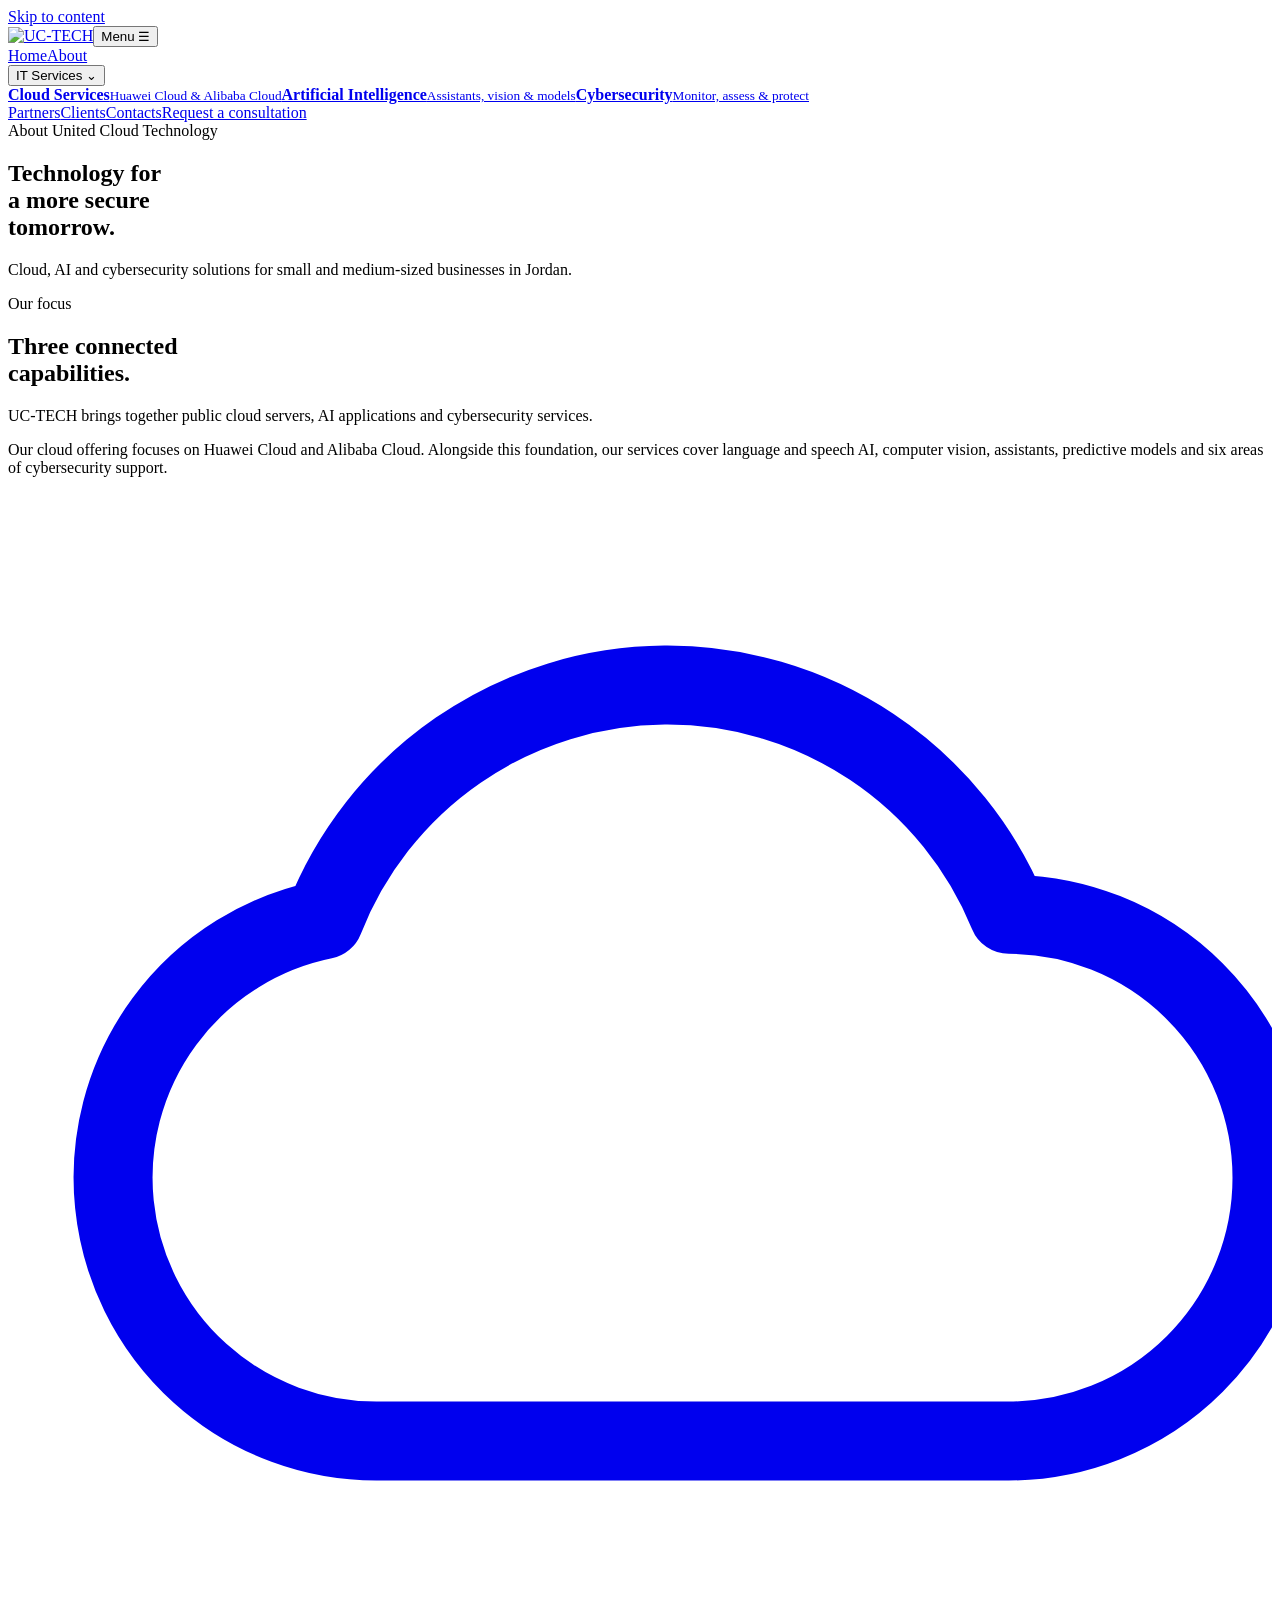
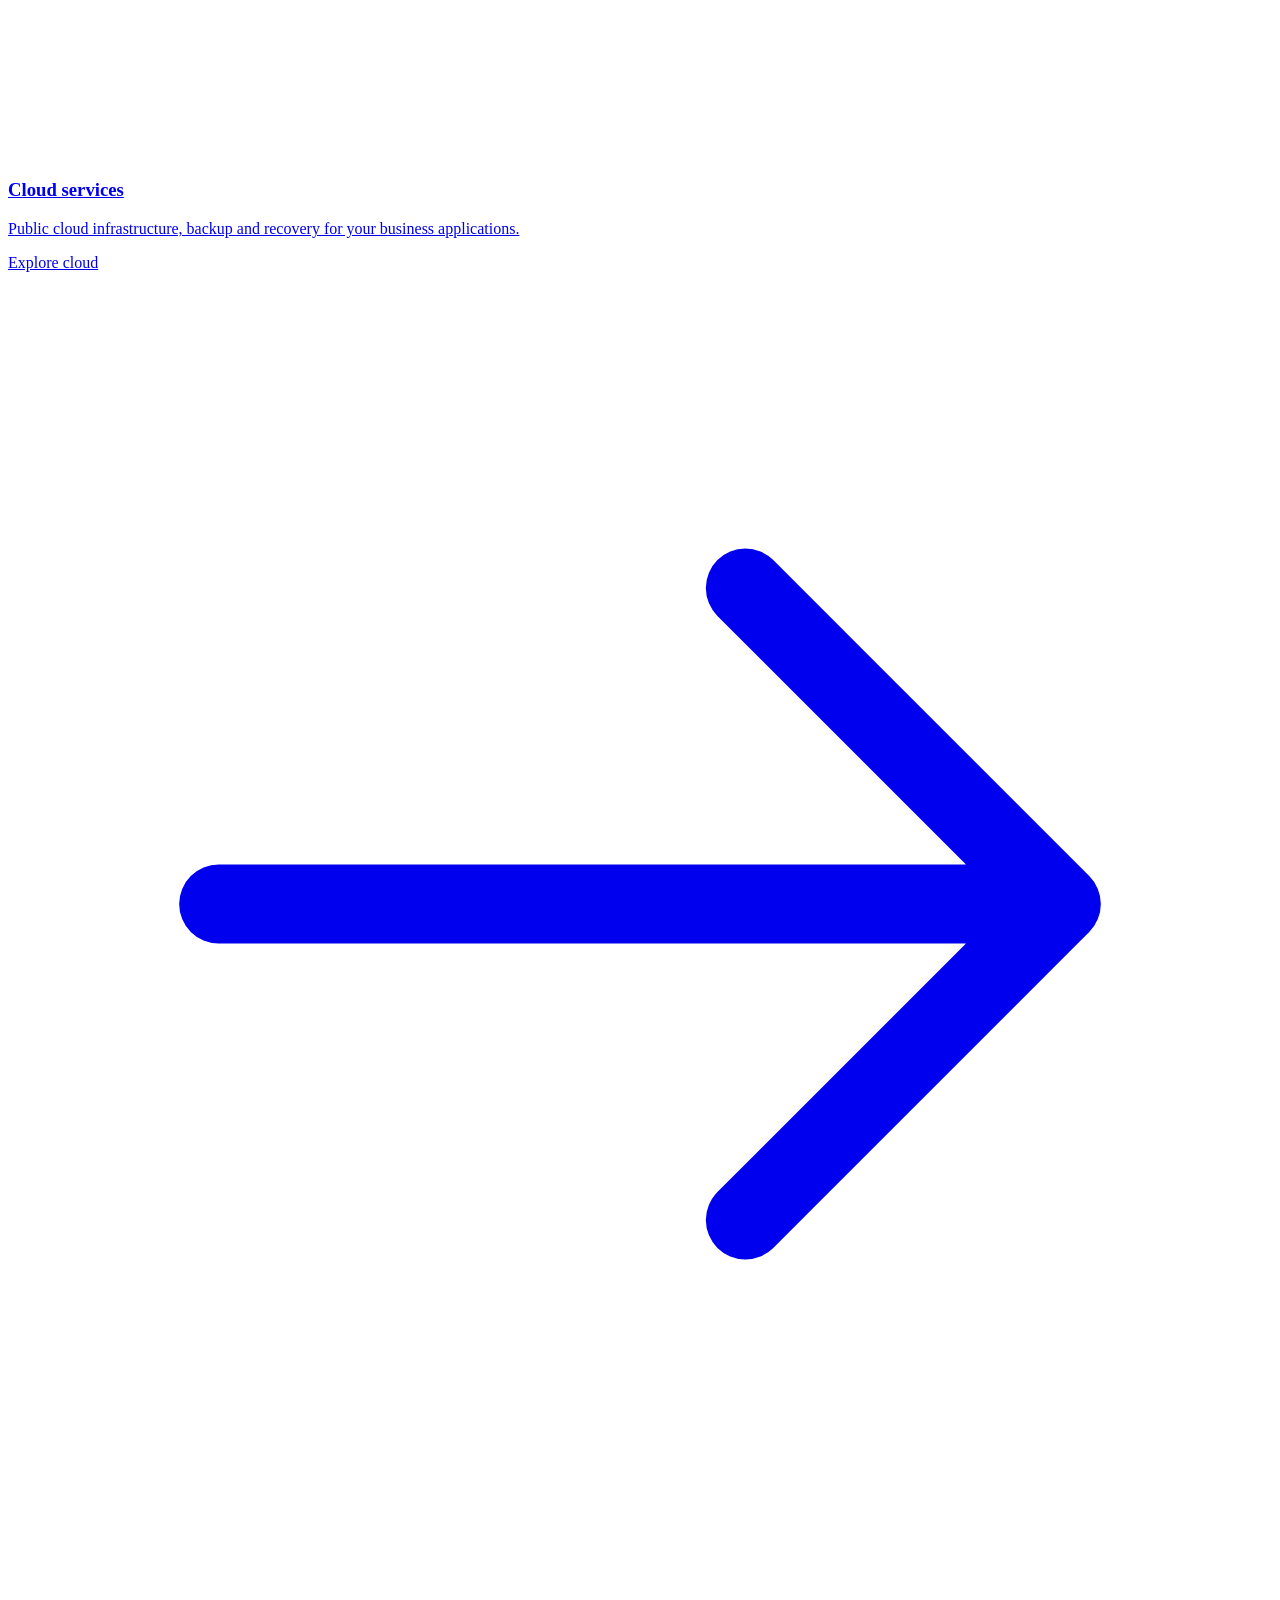
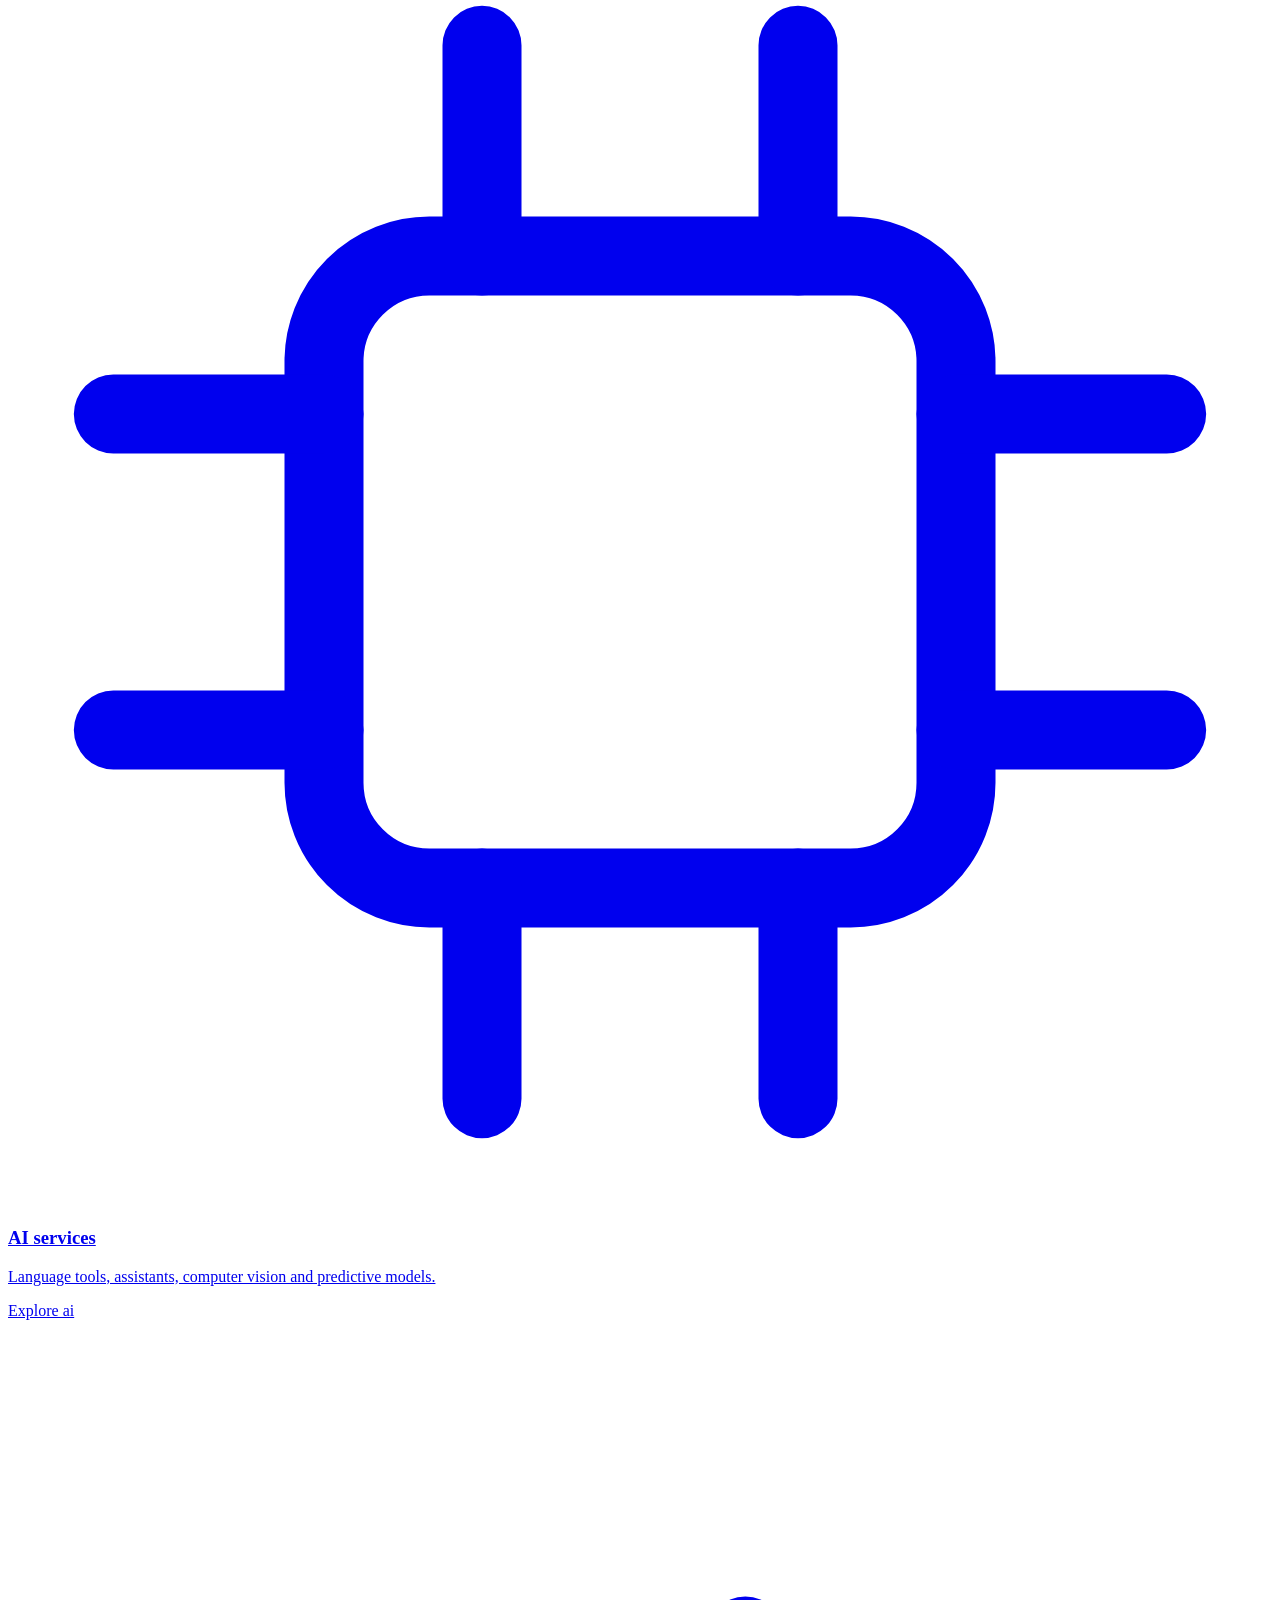
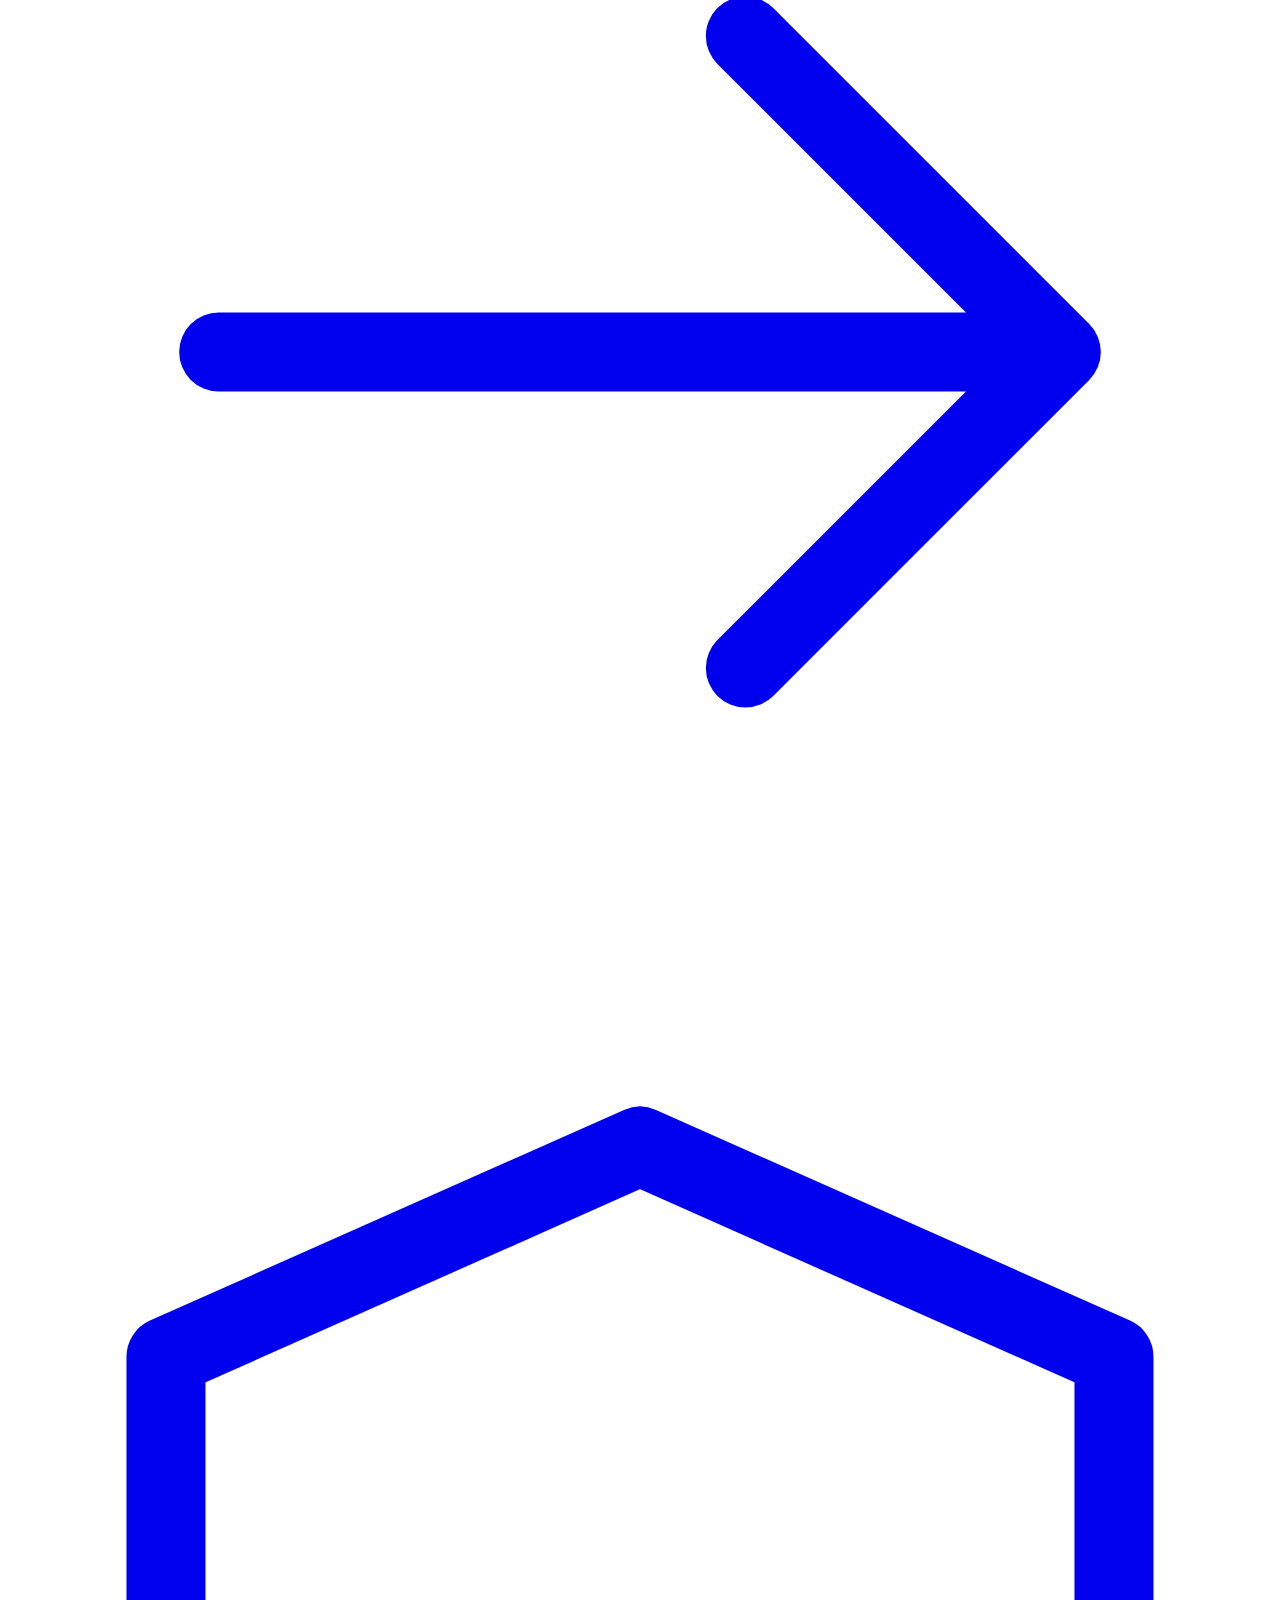
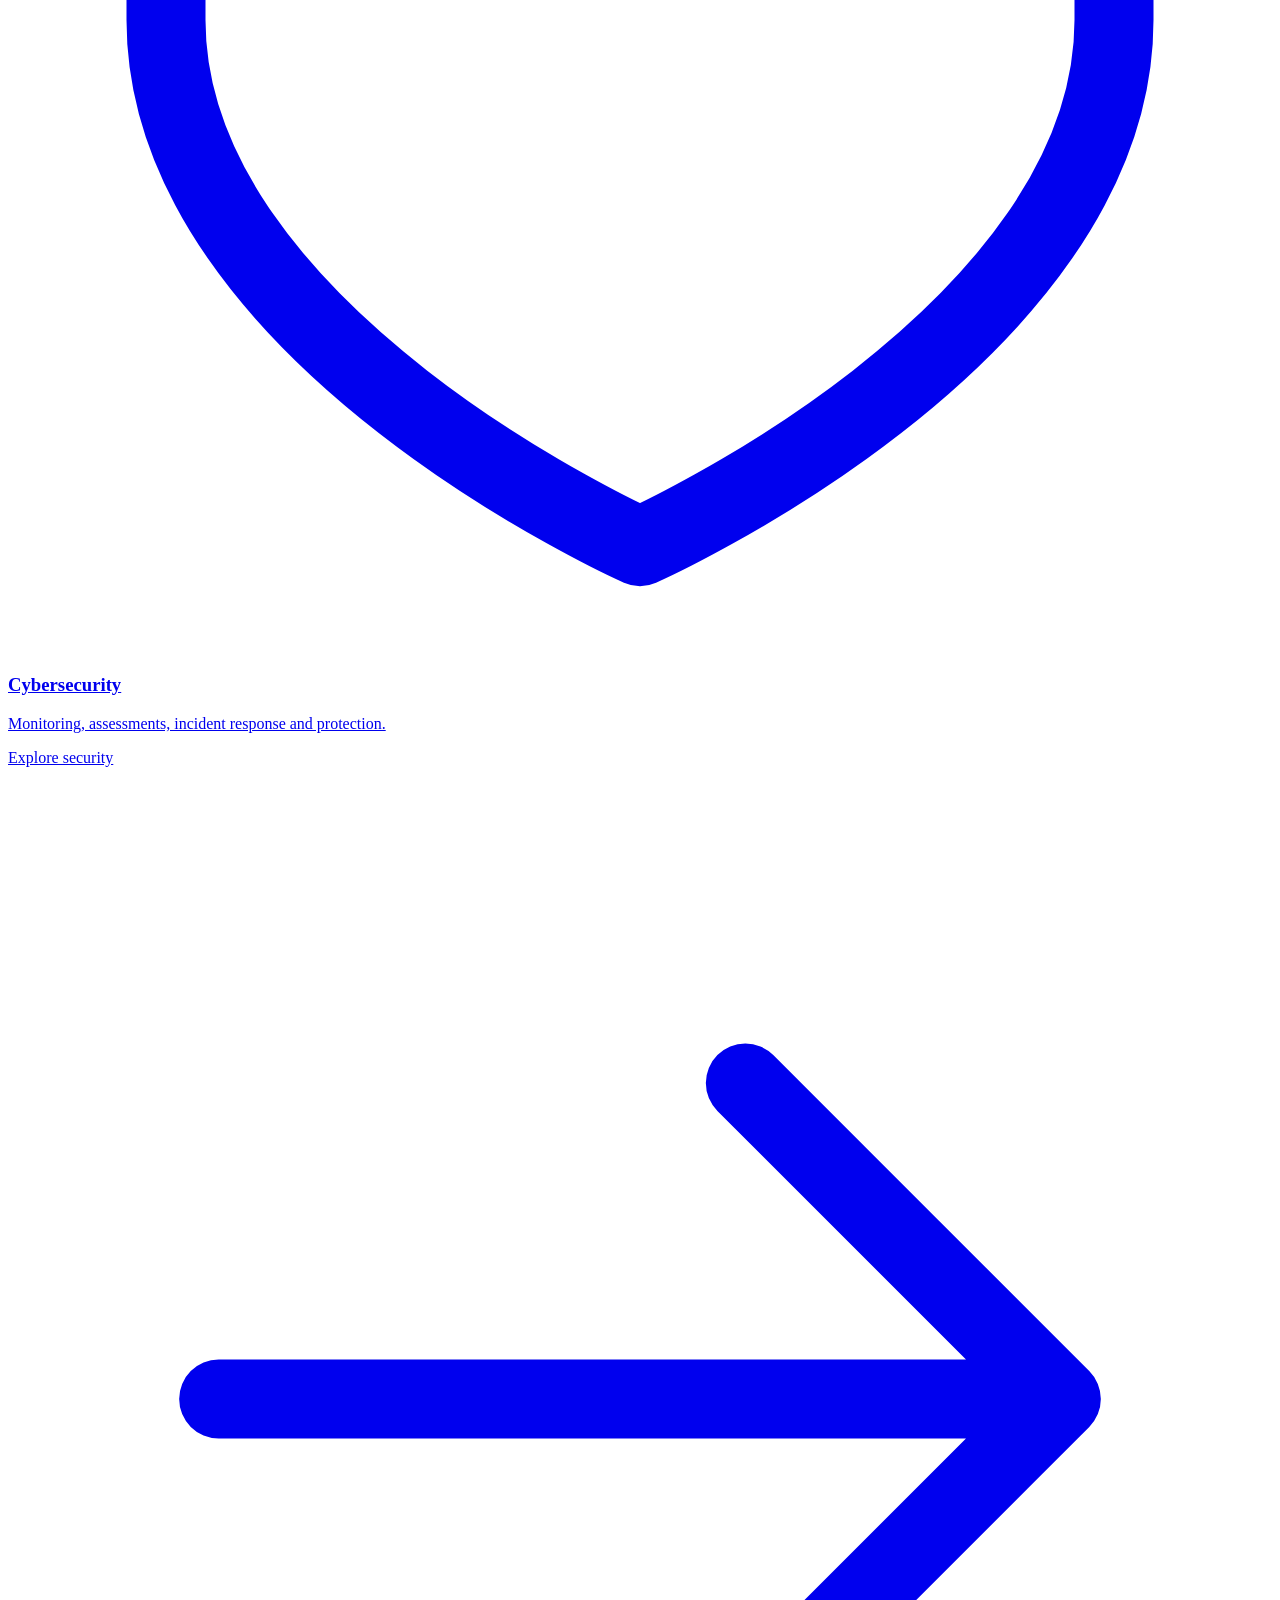
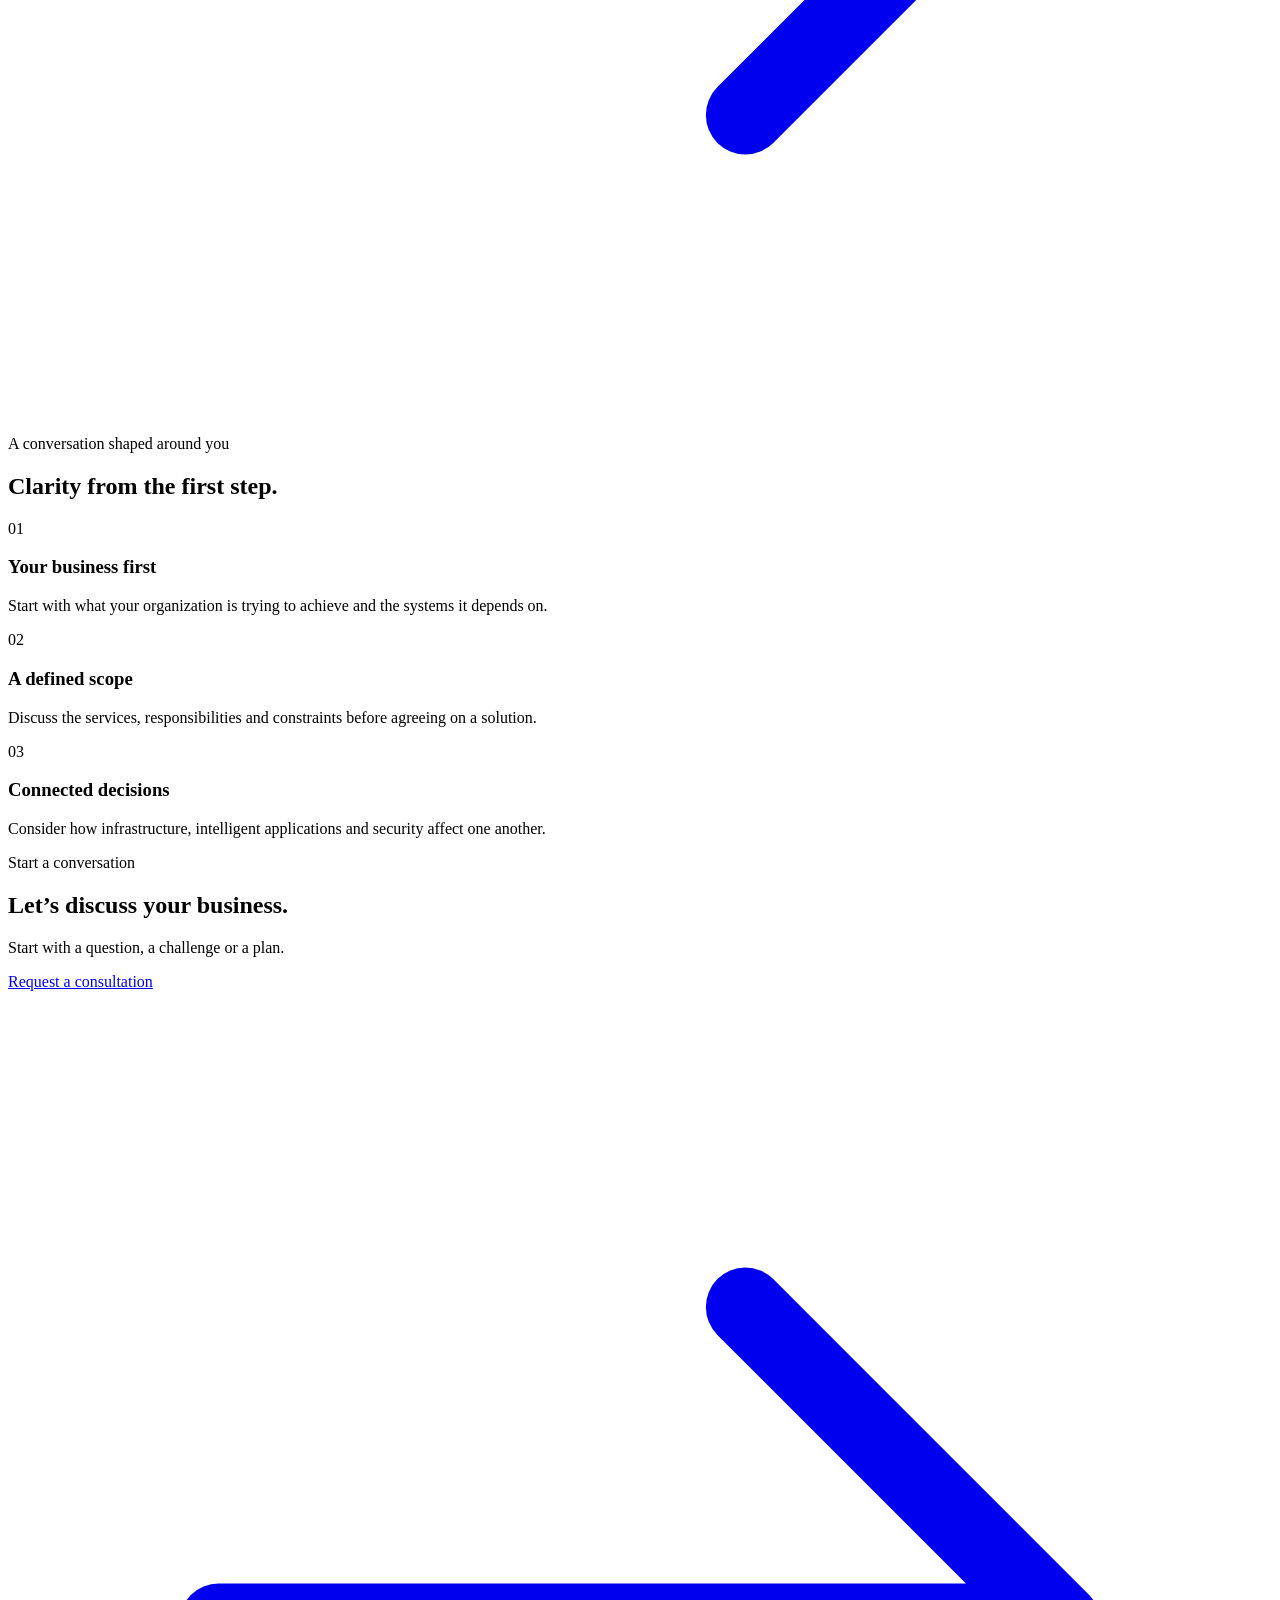
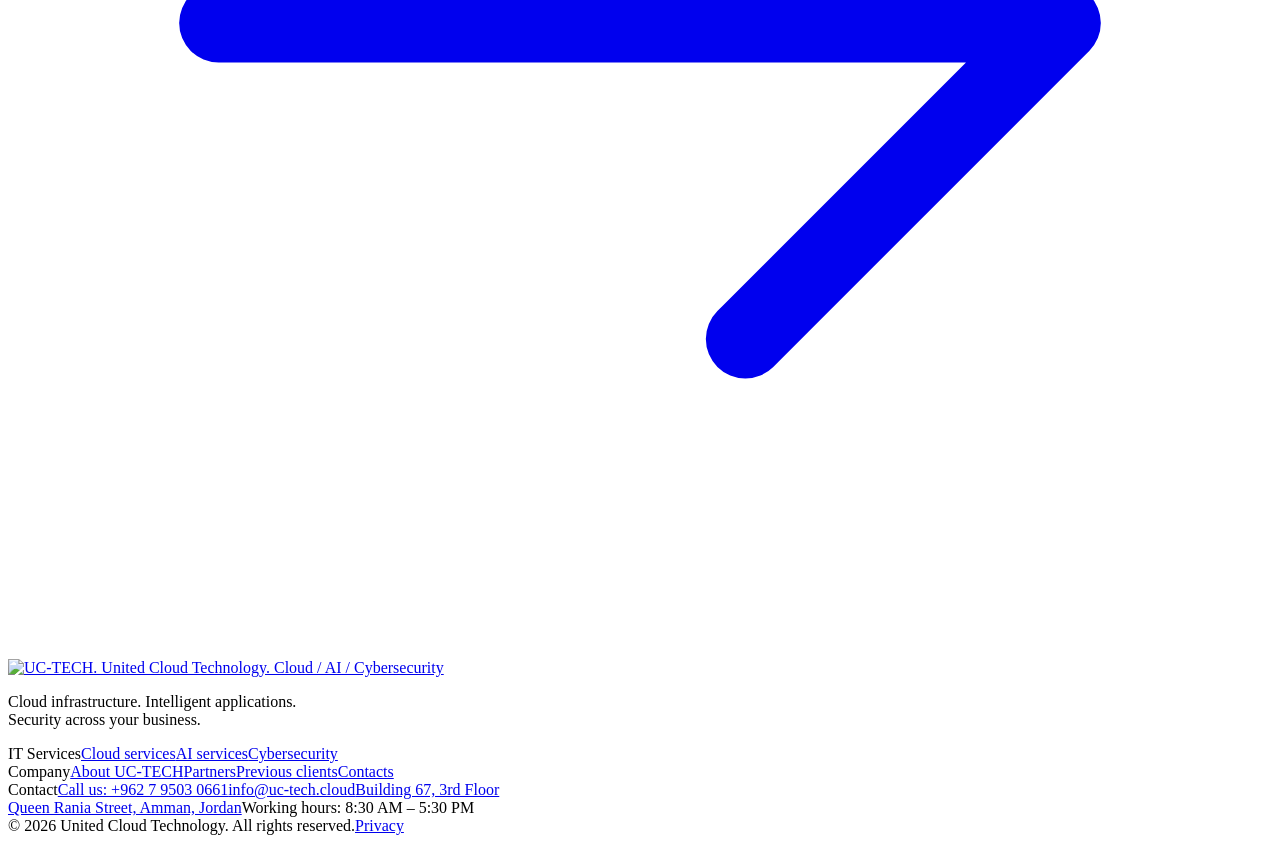
==== commit 899d46f6: "Add consistent copyright notice to all public page footers" ====
--- a/public/about/index.html
+++ b/public/about/index.html
@@ -1 +1 @@
-<!doctype html><html lang="en"><head><meta charset="utf-8"><meta name="viewport" content="width=device-width,initial-scale=1"><title>About United Cloud Technology | UC-TECH</title><meta name="description" content="United Cloud Technology — cloud, AI and cybersecurity solutions for businesses in Jordan."><link rel="icon" href="data:image/svg+xml,%3Csvg xmlns='http://www.w3.org/2000/svg' viewBox='0 0 32 32'%3E%3Crect width='32' height='32' rx='5' fill='%23202629'/%3E%3Cpath d='M7 8v12q0 5 5 5h5q5 0 5-5V8' fill='none' stroke='white' stroke-width='4'/%3E%3Cpath d='M23 12h6' stroke='%23FF6A00' stroke-width='3'/%3E%3C/svg%3E"><link rel="stylesheet" href="/assets/styles.css"><script src="/assets/app.js" defer></script></head><body><a class="skip" href="#main">Skip to content</a><header class="site-header"><div class="nav-wrap"><a href="/" class="brand" aria-label="UC-TECH home"><img src="/assets/logo-white.svg" alt="UC-TECH" width="210" height="27"></a><button class="menu-toggle" aria-expanded="false" aria-controls="primary-nav">Menu <span aria-hidden="true">☰</span></button><nav id="primary-nav" aria-label="Main navigation"><a  href="/">Home</a><a aria-current="page" href="/about/">About</a><div class="nav-dropdown"><button class="solutions-toggle" aria-expanded="false" aria-controls="solutions-menu">IT Services <span aria-hidden="true">⌄</span></button><div class="solutions-menu" id="solutions-menu"><a  href="/cloud/"><strong>Cloud Services</strong><small>Huawei Cloud &amp; Alibaba Cloud</small></a><a  href="/ai/"><strong>Artificial Intelligence</strong><small>Assistants, vision &amp; models</small></a><a  href="/cybersecurity/"><strong>Cybersecurity</strong><small>Monitor, assess &amp; protect</small></a></div></div><a href="/#partners">Partners</a><a  href="/clients/">Clients</a><a  href="/contact/">Contacts</a><a class="nav-consultation" href="/contact/">Request a consultation</a></nav></div></header><main id="main"><section class="hero about-hero light-field"><span class="eyebrow">About United Cloud Technology</span><h1>Technology for<br>a more secure<br>tomorrow<span>.</span></h1><p>Cloud, AI and cybersecurity solutions for small and medium-sized businesses in Jordan.</p></section><section class="section"><div class="split"><div><span class="eyebrow">Our focus</span><h2>Three connected<br>capabilities.</h2></div><div><p class="large-copy">UC-TECH brings together public cloud servers, AI applications and cybersecurity services.</p><p>Our cloud offering focuses on Huawei Cloud and Alibaba Cloud. Alongside this foundation, our services cover language and speech AI, computer vision, assistants, predictive models and six areas of cybersecurity support.</p></div></div><div class="service-grid"><a class="service-card" href="/cloud/"><div class="card-top"><svg class="icon" viewBox="0 0 24 24" fill="none" stroke="currentColor" stroke-width="1.5" stroke-linecap="round" stroke-linejoin="round" aria-hidden="true"><path d="M7 18a5 5 0 0 1-1-9.9A7 7 0 0 1 19 8a5 5 0 0 1 0 10Z"/></svg></div><h3>Cloud services</h3><p>Public cloud infrastructure, backup and recovery for your business applications.</p><span class="card-link">Explore cloud <svg class="icon" viewBox="0 0 24 24" fill="none" stroke="currentColor" stroke-width="1.5" stroke-linecap="round" stroke-linejoin="round" aria-hidden="true"><path d="M4 12h16m-6-6 6 6-6 6"/></svg></span></a><a class="service-card" href="/ai/"><div class="card-top"><svg class="icon" viewBox="0 0 24 24" fill="none" stroke="currentColor" stroke-width="1.5" stroke-linecap="round" stroke-linejoin="round" aria-hidden="true"><rect x="6" y="6" width="12" height="12" rx="2"/><path d="M9 2v4m6-4v4M9 18v4m6-4v4M2 9h4m-4 6h4m12-6h4m-4 6h4"/></svg></div><h3>AI services</h3><p>Language tools, assistants, computer vision and predictive models.</p><span class="card-link">Explore ai <svg class="icon" viewBox="0 0 24 24" fill="none" stroke="currentColor" stroke-width="1.5" stroke-linecap="round" stroke-linejoin="round" aria-hidden="true"><path d="M4 12h16m-6-6 6 6-6 6"/></svg></span></a><a class="service-card" href="/cybersecurity/"><div class="card-top"><svg class="icon" viewBox="0 0 24 24" fill="none" stroke="currentColor" stroke-width="1.5" stroke-linecap="round" stroke-linejoin="round" aria-hidden="true"><path d="M12 3 21 7v5c0 6-9 10-9 10S3 18 3 12V7Z"/></svg></div><h3>Cybersecurity</h3><p>Monitoring, assessments, incident response and protection.</p><span class="card-link">Explore security <svg class="icon" viewBox="0 0 24 24" fill="none" stroke="currentColor" stroke-width="1.5" stroke-linecap="round" stroke-linejoin="round" aria-hidden="true"><path d="M4 12h16m-6-6 6 6-6 6"/></svg></span></a></div></section><section class="section muted"><span class="eyebrow">A conversation shaped around you</span><h2>Clarity from the first step.</h2><div class="feature-grid"><article class="feature"><span class="eyebrow">01</span><h3>Your business first</h3><p>Start with what your organization is trying to achieve and the systems it depends on.</p></article><article class="feature"><span class="eyebrow">02</span><h3>A defined scope</h3><p>Discuss the services, responsibilities and constraints before agreeing on a solution.</p></article><article class="feature"><span class="eyebrow">03</span><h3>Connected decisions</h3><p>Consider how infrastructure, intelligent applications and security affect one another.</p></article></div></section><section class="cta-panel"><div><span class="eyebrow">Start a conversation</span><h2>Let’s discuss your business.</h2><p>Start with a question, a challenge or a plan.</p></div><a class="button" href="/contact/">Request a consultation<svg class="icon" viewBox="0 0 24 24" fill="none" stroke="currentColor" stroke-width="1.5" stroke-linecap="round" stroke-linejoin="round" aria-hidden="true"><path d="M4 12h16m-6-6 6 6-6 6"/></svg></a></section></main><footer><div class="footer-top"><div><a class="footer-brand" href="/"><img src="/assets/lockup-white.svg" alt="UC-TECH. United Cloud Technology. Cloud / AI / Cybersecurity" width="285" height="66"></a><p>Cloud infrastructure. Intelligent applications.<br>Security across your business.</p></div><div><span class="eyebrow">IT Services</span><a href="/cloud/">Cloud services</a><a href="/ai/">AI services</a><a href="/cybersecurity/">Cybersecurity</a></div><div><span class="eyebrow">Company</span><a href="/about/">About UC-TECH</a><a href="/#partners">Partners</a><a href="/clients/">Previous clients</a><a href="/contact/">Contacts</a></div><div class="footer-contact"><span class="eyebrow">Contact</span><a href="tel:+962795030661">Call us: +962 7 9503 0661</a><a href="mailto:info@uc-tech.cloud">info@uc-tech.cloud</a><a href="https://maps.app.goo.gl/thBM6rXdyAVPKp1w5" target="_blank" rel="noopener">Building 67, 3rd Floor<br>Queen Rania Street, Amman, Jordan</a><span>Working hours: 8:30 AM – 5:30 PM</span></div></div><div class="footer-bottom"><span>United Cloud Technology · Serving businesses in Jordan</span><span><a href="/privacy/">Privacy</a></span></div></footer></body></html>+<!doctype html><html lang="en"><head><meta charset="utf-8"><meta name="viewport" content="width=device-width,initial-scale=1"><title>About United Cloud Technology | UC-TECH</title><meta name="description" content="United Cloud Technology — cloud, AI and cybersecurity solutions for businesses in Jordan."><link rel="icon" href="data:image/svg+xml,%3Csvg xmlns='http://www.w3.org/2000/svg' viewBox='0 0 32 32'%3E%3Crect width='32' height='32' rx='5' fill='%23202629'/%3E%3Cpath d='M7 8v12q0 5 5 5h5q5 0 5-5V8' fill='none' stroke='white' stroke-width='4'/%3E%3Cpath d='M23 12h6' stroke='%23FF6A00' stroke-width='3'/%3E%3C/svg%3E"><link rel="stylesheet" href="/assets/styles.css"><script src="/assets/app.js" defer></script></head><body><a class="skip" href="#main">Skip to content</a><header class="site-header"><div class="nav-wrap"><a href="/" class="brand" aria-label="UC-TECH home"><img src="/assets/logo-white.svg" alt="UC-TECH" width="210" height="27"></a><button class="menu-toggle" aria-expanded="false" aria-controls="primary-nav">Menu <span aria-hidden="true">☰</span></button><nav id="primary-nav" aria-label="Main navigation"><a  href="/">Home</a><a aria-current="page" href="/about/">About</a><div class="nav-dropdown"><button class="solutions-toggle" aria-expanded="false" aria-controls="solutions-menu">IT Services <span aria-hidden="true">⌄</span></button><div class="solutions-menu" id="solutions-menu"><a  href="/cloud/"><strong>Cloud Services</strong><small>Huawei Cloud &amp; Alibaba Cloud</small></a><a  href="/ai/"><strong>Artificial Intelligence</strong><small>Assistants, vision &amp; models</small></a><a  href="/cybersecurity/"><strong>Cybersecurity</strong><small>Monitor, assess &amp; protect</small></a></div></div><a href="/#partners">Partners</a><a  href="/clients/">Clients</a><a  href="/contact/">Contacts</a><a class="nav-consultation" href="/contact/">Request a consultation</a></nav></div></header><main id="main"><section class="hero about-hero light-field"><span class="eyebrow">About United Cloud Technology</span><h1>Technology for<br>a more secure<br>tomorrow<span>.</span></h1><p>Cloud, AI and cybersecurity solutions for small and medium-sized businesses in Jordan.</p></section><section class="section"><div class="split"><div><span class="eyebrow">Our focus</span><h2>Three connected<br>capabilities.</h2></div><div><p class="large-copy">UC-TECH brings together public cloud servers, AI applications and cybersecurity services.</p><p>Our cloud offering focuses on Huawei Cloud and Alibaba Cloud. Alongside this foundation, our services cover language and speech AI, computer vision, assistants, predictive models and six areas of cybersecurity support.</p></div></div><div class="service-grid"><a class="service-card" href="/cloud/"><div class="card-top"><svg class="icon" viewBox="0 0 24 24" fill="none" stroke="currentColor" stroke-width="1.5" stroke-linecap="round" stroke-linejoin="round" aria-hidden="true"><path d="M7 18a5 5 0 0 1-1-9.9A7 7 0 0 1 19 8a5 5 0 0 1 0 10Z"/></svg></div><h3>Cloud services</h3><p>Public cloud infrastructure, backup and recovery for your business applications.</p><span class="card-link">Explore cloud <svg class="icon" viewBox="0 0 24 24" fill="none" stroke="currentColor" stroke-width="1.5" stroke-linecap="round" stroke-linejoin="round" aria-hidden="true"><path d="M4 12h16m-6-6 6 6-6 6"/></svg></span></a><a class="service-card" href="/ai/"><div class="card-top"><svg class="icon" viewBox="0 0 24 24" fill="none" stroke="currentColor" stroke-width="1.5" stroke-linecap="round" stroke-linejoin="round" aria-hidden="true"><rect x="6" y="6" width="12" height="12" rx="2"/><path d="M9 2v4m6-4v4M9 18v4m6-4v4M2 9h4m-4 6h4m12-6h4m-4 6h4"/></svg></div><h3>AI services</h3><p>Language tools, assistants, computer vision and predictive models.</p><span class="card-link">Explore ai <svg class="icon" viewBox="0 0 24 24" fill="none" stroke="currentColor" stroke-width="1.5" stroke-linecap="round" stroke-linejoin="round" aria-hidden="true"><path d="M4 12h16m-6-6 6 6-6 6"/></svg></span></a><a class="service-card" href="/cybersecurity/"><div class="card-top"><svg class="icon" viewBox="0 0 24 24" fill="none" stroke="currentColor" stroke-width="1.5" stroke-linecap="round" stroke-linejoin="round" aria-hidden="true"><path d="M12 3 21 7v5c0 6-9 10-9 10S3 18 3 12V7Z"/></svg></div><h3>Cybersecurity</h3><p>Monitoring, assessments, incident response and protection.</p><span class="card-link">Explore security <svg class="icon" viewBox="0 0 24 24" fill="none" stroke="currentColor" stroke-width="1.5" stroke-linecap="round" stroke-linejoin="round" aria-hidden="true"><path d="M4 12h16m-6-6 6 6-6 6"/></svg></span></a></div></section><section class="section muted"><span class="eyebrow">A conversation shaped around you</span><h2>Clarity from the first step.</h2><div class="feature-grid"><article class="feature"><span class="eyebrow">01</span><h3>Your business first</h3><p>Start with what your organization is trying to achieve and the systems it depends on.</p></article><article class="feature"><span class="eyebrow">02</span><h3>A defined scope</h3><p>Discuss the services, responsibilities and constraints before agreeing on a solution.</p></article><article class="feature"><span class="eyebrow">03</span><h3>Connected decisions</h3><p>Consider how infrastructure, intelligent applications and security affect one another.</p></article></div></section><section class="cta-panel"><div><span class="eyebrow">Start a conversation</span><h2>Let’s discuss your business.</h2><p>Start with a question, a challenge or a plan.</p></div><a class="button" href="/contact/">Request a consultation<svg class="icon" viewBox="0 0 24 24" fill="none" stroke="currentColor" stroke-width="1.5" stroke-linecap="round" stroke-linejoin="round" aria-hidden="true"><path d="M4 12h16m-6-6 6 6-6 6"/></svg></a></section></main><footer><div class="footer-top"><div><a class="footer-brand" href="/"><img src="/assets/lockup-white.svg" alt="UC-TECH. United Cloud Technology. Cloud / AI / Cybersecurity" width="285" height="66"></a><p>Cloud infrastructure. Intelligent applications.<br>Security across your business.</p></div><div><span class="eyebrow">IT Services</span><a href="/cloud/">Cloud services</a><a href="/ai/">AI services</a><a href="/cybersecurity/">Cybersecurity</a></div><div><span class="eyebrow">Company</span><a href="/about/">About UC-TECH</a><a href="/#partners">Partners</a><a href="/clients/">Previous clients</a><a href="/contact/">Contacts</a></div><div class="footer-contact"><span class="eyebrow">Contact</span><a href="tel:+962795030661">Call us: +962 7 9503 0661</a><a href="mailto:info@uc-tech.cloud">info@uc-tech.cloud</a><a href="https://maps.app.goo.gl/thBM6rXdyAVPKp1w5" target="_blank" rel="noopener">Building 67, 3rd Floor<br>Queen Rania Street, Amman, Jordan</a><span>Working hours: 8:30 AM – 5:30 PM</span></div></div><div class="footer-bottom"><span>&copy; 2026 United Cloud Technology. All rights reserved.</span><span><a href="/privacy/">Privacy</a></span></div></footer></body></html>
